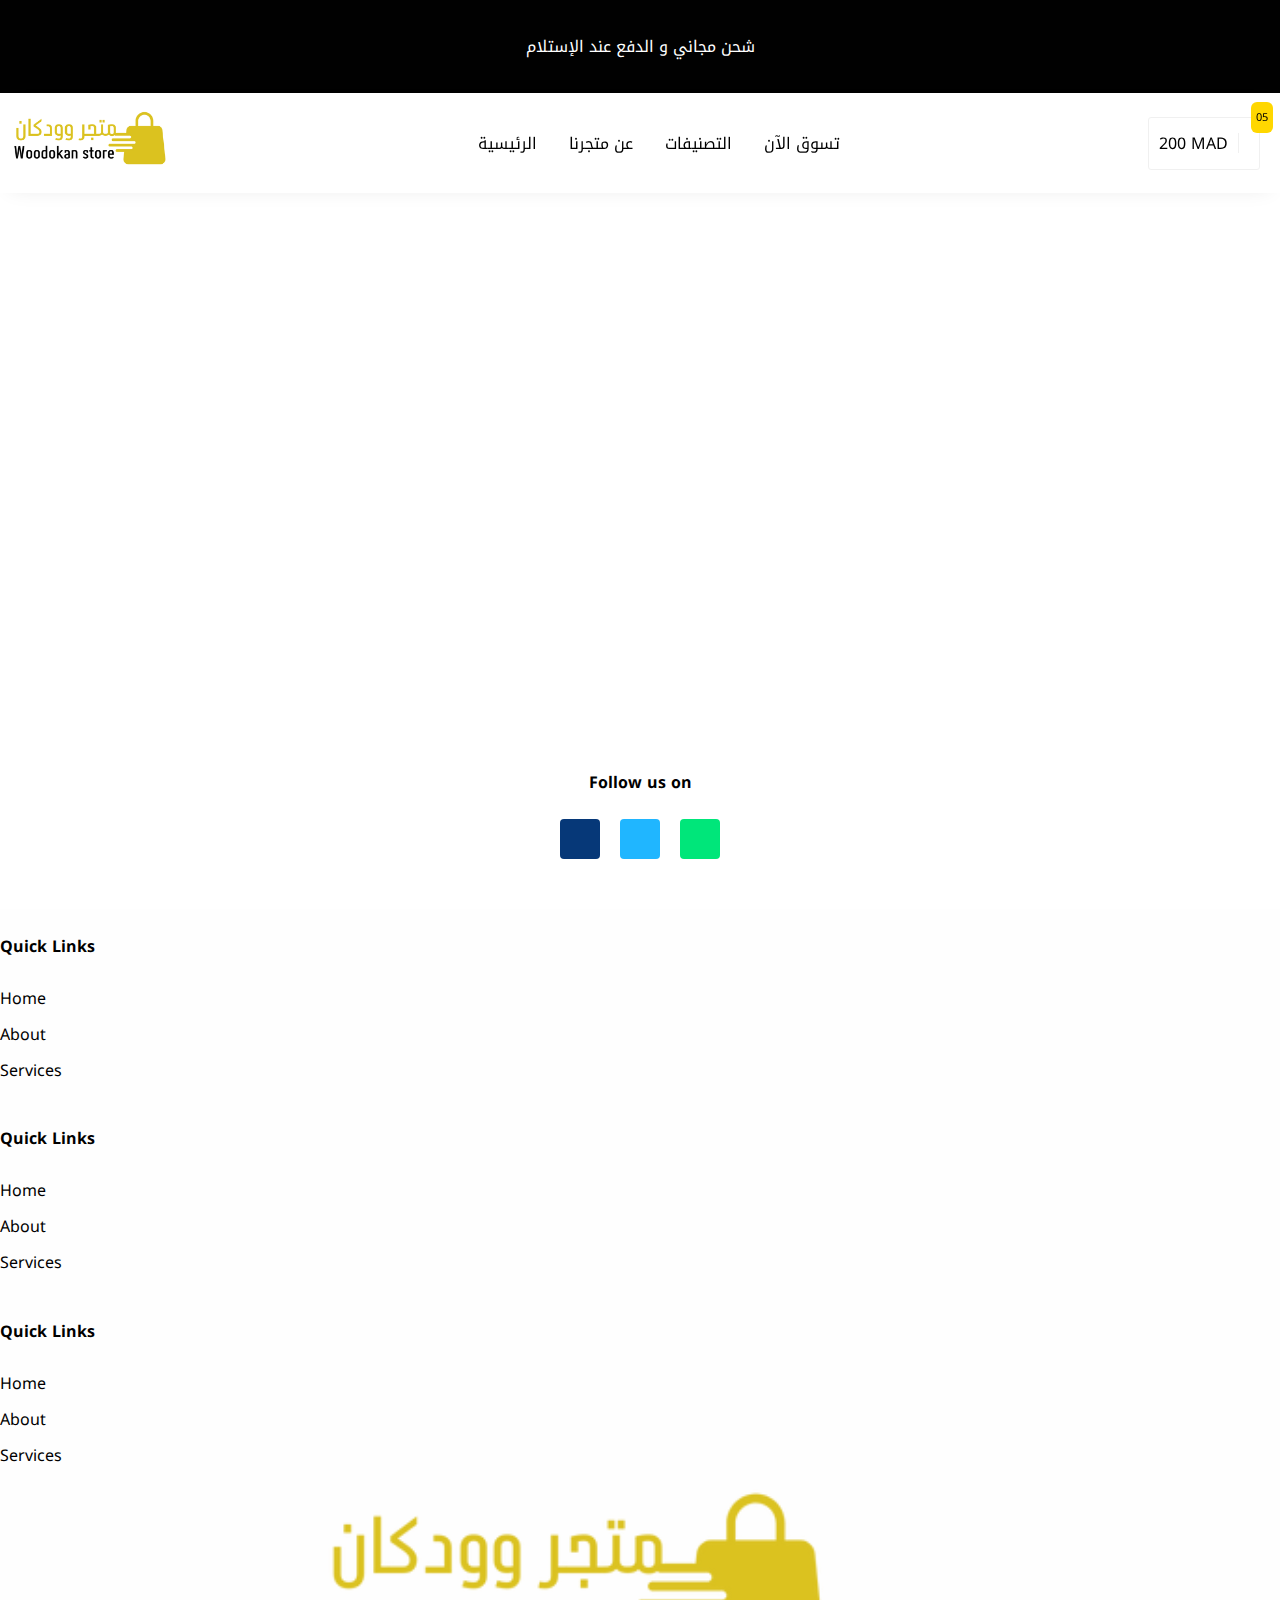
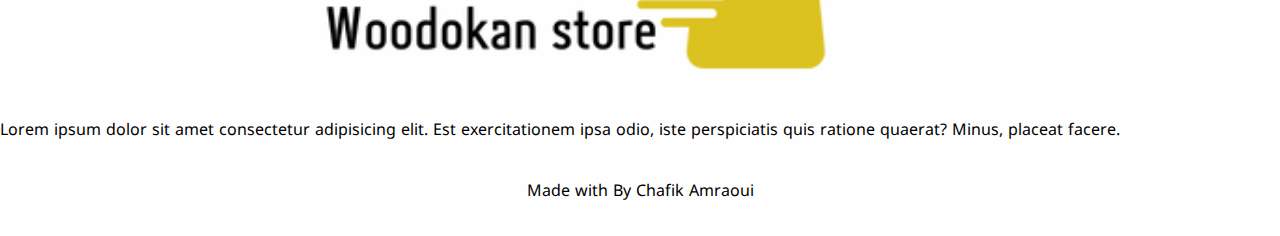
==== componets/headers/header_1/product.html @ 2cae0644 "add product page" ====
<!DOCTYPE html>
<html lang="en">

<head>
    <meta charset="UTF-8">
    <meta http-equiv="X-UA-Compatible" content="IE=edge">
    <meta name="viewport" content="width=device-width, initial-scale=1.0">
    <link href="https://cdn.jsdelivr.net/npm/bootstrap@5.2.0-beta1/dist/css/bootstrap.min.css" rel="stylesheet" integrity="sha384-0evHe/X+R7YkIZDRvuzKMRqM+OrBnVFBL6DOitfPri4tjfHxaWutUpFmBp4vmVor" crossorigin="anonymous">

    <!-- Bootstrap Grid Only -->
    <!-- <link rel="stylesheet" href="assets/css/bootstrap-grid.css"> -->
    <!-- Font Awesome -->
    <link rel="stylesheet" href="assets/css/all.min.css">
    <!-- Main Css -->
    <link rel="stylesheet" href="assets/css/main.css">
    <!-- Slick js-->
    <meta name="theme-color" content="#010101">
    <link rel="stylesheet" type="text/css" href="assets/css/slick/slick.css" />

    <link rel="stylesheet" type="text/css" href="assets/css/slick/slick-theme.css" />
    <link rel="icon" type="image/x-icon" href="https://encrypted-tbn0.gstatic.com/images?q=tbn:ANd9GcRpvatlDgt9fQltUQded6neCiW72untkdIh8g&usqp=CAU">
    <link rel="preconnect" href="https://fonts.googleapis.com">
    <link rel="preconnect" href="https://fonts.gstatic.com" crossorigin>
    <link href="https://fonts.googleapis.com/css2?family=Cairo:wght@200;300;400&family=Noto+Kufi+Arabic:wght@100;200;300;400&display=swap" rel="stylesheet">
    <title>Dokan Theme</title>
</head>

<body style="font-family: 'Noto Kufi Arabic', sans-serif;">
    <div class="" id="overlay" style="height: 100%"></div>
    <!---- Start Header 1 -->
    <header class="header-1">
        <div class="store-notice">
            <p>شحن مجاني و الدفع عند الإستلام</p>
        </div>
        <div class="menu-desktop w-out">
            <div class="container">
                <div class="main-navigation">
                    <div class="logo">
                        <a href="#">
                            <img src="assets/images/logo.png" alt="">
                        </a>
                    </div>
                    <div class="main-menu">
                        <nav>
                            <ul>
                                <li><a href="#">الرئيسية </a>

                                </li>
                                <li><a href="#">عن متجرنا</a>

                                </li>
                                <li><a href="#">التصنيفات</a>

                                </li>
                                <li><a href="#">تسوق الآن</a>

                                </li>
                            </ul>
                        </nav>
                    </div>
                    <div class="icons">
                        <div class="icon-cart-box" data-bs-toggle="offcanvas" href="#offcanvasExample" role="button" aria-controls="offcanvasExample">
                            <span class="cart-total">
                                <span class="total">200</span>
                            <span class="currency">MAD</span>
                            </span>
                            <span class="cart-icon"><i class="fa-solid fa-basket-shopping"></i></span>
                            <span class="cart-items-count">05</span>
                        </div>
                        <div class="icon-search-box">
                            <span class="search-icon"><i class="fa-solid fa-magnifying-glass"></i></span>
                        </div>
                    </div>
                </div>
            </div>
        </div>
        <div class="menu-mobile w-mobile-out">
            <div class="container">
                <div class="main-navigation">


                    <div class="icons">
                        <div class="icon-cart-box" data-bs-toggle="offcanvas" href="#offcanvasExample" role="button" aria-controls="offcanvasExample">

                            <span class="cart-icon"><i class="fa-solid fa-basket-shopping"></i></span>
                        </div>

                    </div>
                    <div class="logo">
                        <a href="#">
                            <img src="assets/images/logo.png" alt=""> </a>
                    </div>
                    <div class="burger-button">
                        <i class="fas fa-align-right" id="open_side_menu"></i>
                    </div>
                </div>
            </div>
        </div>
        <div class="left-sidebar off">
            <div class="close-icon">
                <button id="close_mobile_sidebar"><i class="fa-solid fa-xmark"></i></button>
            </div>
            <header>
                <a href="#">
                    <img src="https://alexharkness.com/wp-content/uploads/2020/06/logo-2.png" alt="">
                </a>
            </header>
            <nav>
                <form action="" method="post">
                    <input type="search" name="" id="" placeholder="search for a product">
                </form>
                <ul>
                    <li><a href="#">Home</a></li>
                    <li><a href="#">About</a></li>
                    <li><a href="#">Services</a></li>
                    <li><a href="#">Categories</a></li>
                    <li><a href="#">Shop</a></li>
                </ul>
            </nav>
        </div>

    </header>
    <!---- End Header 1 -->


    <style>
        .gallery-image-wrapper {
            width: 100%;
            display: inline-block;
            overflow: hidden;
            width: 100px;
            height: 100px;
            display: flex;
            justify-content: center;
            align-items: center;
        }
        
        .gallery-image-wrapper img {
            max-height: 100%;
        }
        
        .thumbnail-image-wrapper img {
            max-width: 100%;
        }
    </style>
    <section>
        <div class="container">
            <div class="row">
                <div class="col-md-6">
                    <div class="product-preview">
                        <div class="product-thumbnail">
                            <div class="thumbnail-carousel">
                                <div class="thumbnail-image-wrapper">
                                    <img src="https://cdn.youcan.shop/stores/c21f969b5f03d33d43e04f8f136e7682/products/WzwMvHplS7hDtJjDxRkZ0kseC9BnRAaQYFUWy5Og_lg.png" alt="">

                                </div>
                                <div class="thumbnail-image-wrapper">
                                    <img src="https://cdn.youcan.shop/stores/c21f969b5f03d33d43e04f8f136e7682/products/Q7ZgTSQbs3gJl5ARAUkBDEs9OpEe2Mq47AR6tiJf.png" alt="">

                                </div>
                                <div class="thumbnail-image-wrapper">
                                    <img src="https://cdn.youcan.shop/stores/c21f969b5f03d33d43e04f8f136e7682/products/sNxd8M0TbbHJ3u0tuQqeZmuqtIiIHNd5nMW2Ez60.png" alt="">

                                </div>
                                <div class="thumbnail-image-wrapper">
                                    <img src="https://cdn.youcan.shop/stores/c21f969b5f03d33d43e04f8f136e7682/products/70sdy2kUDk8QZ9lUCVJEaQfIT3yrG9F6vdP9xiqe.png" alt="">

                                </div>
                            </div>
                            <div class="gallery-carousel">
                                <div class="gallery-image-wrapper">
                                    <img src="https://cdn.youcan.shop/stores/c21f969b5f03d33d43e04f8f136e7682/products/WzwMvHplS7hDtJjDxRkZ0kseC9BnRAaQYFUWy5Og_lg.png" alt="">

                                </div>
                                <div class="gallery-image-wrapper">
                                    <img src="https://cdn.youcan.shop/stores/c21f969b5f03d33d43e04f8f136e7682/products/Q7ZgTSQbs3gJl5ARAUkBDEs9OpEe2Mq47AR6tiJf.png" alt="">

                                </div>
                                <div class="gallery-image-wrapper">
                                    <img src="https://cdn.youcan.shop/stores/c21f969b5f03d33d43e04f8f136e7682/products/sNxd8M0TbbHJ3u0tuQqeZmuqtIiIHNd5nMW2Ez60.png" alt="">

                                </div>
                                <div class="gallery-image-wrapper">
                                    <img src="https://cdn.youcan.shop/stores/c21f969b5f03d33d43e04f8f136e7682/products/70sdy2kUDk8QZ9lUCVJEaQfIT3yrG9F6vdP9xiqe.png" alt="">

                                </div>

                            </div>
                        </div>
                    </div>
                </div>
            </div>
        </div>
    </section>


    <!--- start cart content -->
    <style>
        .cart-product {
            width: 100%;
            /* background: azure; */
            border: 1px solid #9e9e9e4d;
            height: 67px;
            padding: 10px;
            margin-bottom: 20px;
        }
        
        .cart-product .product-image-container {
            width: 53px;
            height: 44px;
            background-color: #00e67a;
            display: flex;
            justify-content: center;
            align-items: center;
            overflow: hidden;
        }
        
        .cart-product .product-image-container img {
            width: 100%;
        }
        
        .offcanvas-body ul {
            list-style: none;
            padding: 0;
            margin: 0;
        }
        /* width */
        
        .offcanvas-body::-webkit-scrollbar {
            width: 10px;
        }
        /* Track */
        
        .offcanvas-body::-webkit-scrollbar-track {
            background: #f1f1f1;
        }
        /* Handle */
        
        .offcanvas-body::-webkit-scrollbar-thumb {
            background: rgb(217, 217, 217);
            border-radius: 100px;
        }
        /* Handle on hover */
        
        .offcanvas-body::-webkit-scrollbar-thumb:hover {
            background: rgb(171, 171, 171);
        }
    </style>

    <!--- start social media -->

    <section class="social_media_1">
        <header>
            <h4>Follow us on </h4>
        </header>
        <div class="container">
            <div class="wrapper mt-5">
                <div class="social-media-link" style="background-color:#063878">
                    <i class="fa-brands fa-facebook-f"></i>

                </div>
                <div class="social-media-link" style="background-color: #20b6ff">
                    <i class="fa-brands fa-telegram"></i>

                </div>
                <div class="social-media-link" style="background-color:#00e67a">
                    <i class="fa-brands fa-whatsapp"></i>

                </div>
            </div>
        </div>
    </section>
    <!--- End social media -->

    <!---Start Footer 1-->

    <footer class="footer_1">
        <div class="container">
            <div class="footer-block">
                <div class="row">
                    <div class="col-md-3">
                        <div class="section">
                            <header>
                                <h4>Quick Links</h4>
                            </header>
                            <ul>
                                <li>Home</li>
                                <li>About</li>
                                <li>Services</li>
                            </ul>
                        </div>
                    </div>
                    <div class="col-md-3">
                        <div class="section">
                            <header>
                                <h4>Quick Links</h4>
                            </header>
                            <ul>
                                <li>Home</li>
                                <li>About</li>
                                <li>Services</li>
                            </ul>
                        </div>
                    </div>
                    <div class="col-md-3">
                        <div class="section">
                            <header>
                                <h4>Quick Links</h4>
                            </header>
                            <ul>
                                <li>Home</li>
                                <li>About</li>
                                <li>Services</li>
                            </ul>
                        </div>
                    </div>
                    <div class="col-md-3">
                        <div class="section">
                            <div class="store_logo">
                                <a href="#">
                                    <img src="assets/images/logo.png" alt=""> </a>
                            </div>
                            <div class="store_description">
                                Lorem ipsum dolor sit amet consectetur adipisicing elit. Est exercitationem ipsa odio, iste perspiciatis quis ratione quaerat? Minus, placeat facere.
                            </div>
                        </div>
                    </div>
                </div>
            </div>
            <div class="copyrights">
                Made with <i class="fa-solid fa-heart"></i> By Chafik Amraoui
            </div>
        </div>
    </footer>
    <!---End Footer 1-->


    <style>
        .cat-slick-right {
            right: 5px;
            padding: 21px;
            display: flex;
            justify-content: center;
            align-items: center;
            border-radius: 5px;
        }
        
        .cat-slick-left {
            left: 5px;
            padding: 21px;
            display: flex;
            justify-content: center;
            align-items: center;
            border-radius: 5px;
            z-index: 99;
        }
        
        .slick-next-button {
            position: absolute;
            top: 50%;
            right: 0;
            transform: translateY(-50%);
            background: #979797a3;
            padding: 14px;
            color: white;
            display: flex;
            height: 100%;
            z-index: 10;
            font-size: 24px;
            border-radius: 5px;
            cursor: pointer;
            align-items: center;
        }
        
        .slick-prev-button {
            position: absolute;
            top: 50%;
            left: 0;
            transform: translateY(-50%);
            background: #979797a3;
            padding: 14px;
            color: white;
            display: flex;
            height: 100%;
            z-index: 10;
            font-size: 24px;
            border-radius: 5px;
            cursor: pointer;
            align-items: center;
        }
    </style>


    <!--- End categories -->

    <!-- Slick -->
    <script type="text/javascript" src="assets/js/jquery/jquery-3.0.6.min.js"></script>

    <script src="https://cdn.jsdelivr.net/npm/@popperjs/core@2.11.5/dist/umd/popper.min.js" integrity="sha384-Xe+8cL9oJa6tN/veChSP7q+mnSPaj5Bcu9mPX5F5xIGE0DVittaqT5lorf0EI7Vk" crossorigin="anonymous"></script>
    <script src="https://cdn.jsdelivr.net/npm/bootstrap@5.2.0-beta1/dist/js/bootstrap.min.js" integrity="sha384-kjU+l4N0Yf4ZOJErLsIcvOU2qSb74wXpOhqTvwVx3OElZRweTnQ6d31fXEoRD1Jy" crossorigin="anonymous"></script>
    <script type="text/javascript" src="assets/js/slick/slick.min.js"></script>
    <script type="text/javascript" src="assets/js/slick/slick.js"></script>
    <script>
        $(document).ready(function() {
            $('.thumbnail-carousel').slick({
                slidesToShow: 1,
                slidesToScroll: 1,
                arrows: false,

                asNavFor: '.gallery-carousel',

            });
            $('.gallery-carousel').slick({
                slidesToShow: 3,
                slidesToScroll: 1,
                asNavFor: '.thumbnail-carousel',

                centerMode: true,
                focusOnSelect: true,
                prevArrow: '<i class="slick-prev-button fa-solid fa-angle-left"></i>',
                nextArrow: '<i class="slick-next-button fa-solid fa-angle-right"></i>',
            });
        })
    </script>
    <script src="assets/js/main.js"></script>
</body>

</html>
---- componets/headers/header_1/assets/css/main.css ----
*,
*:before,
*:after {
  box-sizing: border-box;
  -moz-box-sizing: border-box;
  -webkit-box-sizing: border-box;
  -o-box-sizing: border-box;
}

body {
  margin: 0;
  padding: 0;
  font-family: Arial, Helvetica, sans-serif;
  position: relative;
  height: auto;
}

.vh {
  max-height: 100vh;
  overflow: hidden;
}

.overlay-on {
  width: 100%;
  background-color: rgba(0, 0, 0, 0.425);
  height: 100%;
  position: fixed;
  right: 0;
  top: 0;
  z-index: 150;
  -webkit-transition: background-color .9s ease-in-out;
  transition: background-color .9s ease-in-out;
}

header.header-1 {
  position: relative;
}

@media (min-width: 1124px) {
  header.header-1.sticky-bar {
    padding-bottom: 100px;
  }
}

@media (max-width: 1124px) {
  header.header-1.sticky-bar {
    padding-bottom: 64px;
  }
}

header.header-1.sticky-bar .menu-mobile {
  position: fixed;
  top: 0;
  -webkit-animation: slide-down .7s;
          animation: slide-down .7s;
  width: 100%;
  background-color: white;
  z-index: 100;
}

header.header-1.sticky-bar .menu-desktop {
  position: fixed;
  top: 0;
  -webkit-animation: slide-down .7s;
          animation: slide-down .7s;
  z-index: 100;
}

header.header-1 .store-notice {
  width: 100%;
  background-color: #010101;
  color: white;
  padding: 15px 0;
  text-align: center;
}

header.header-1 .menu-desktop {
  -webkit-box-shadow: 0 5px 20px -10px #0000001a;
          box-shadow: 0 5px 20px -10px #0000001a;
  width: 100%;
  background-color: white;
  top: 0px;
  background-color: rgba(255, 255, 255, 0.8);
  -webkit-backdrop-filter: blur(8px);
          backdrop-filter: blur(8px);
  display: none;
  top: 0;
  -webkit-transition: top .5s ease-in-out;
  transition: top .5s ease-in-out;
}

@media (min-width: 1124px) {
  header.header-1 .menu-desktop {
    display: block;
  }
}

header.header-1 .menu-desktop .main-navigation {
  display: -webkit-box;
  display: -ms-flexbox;
  display: flex;
  -ms-flex-wrap: nowrap;
      flex-wrap: nowrap;
  -webkit-box-pack: justify;
      -ms-flex-pack: justify;
          justify-content: space-between;
  height: 100px;
}

header.header-1 .menu-desktop .main-navigation .main-menu {
  display: -webkit-box;
  display: -ms-flexbox;
  display: flex;
}

header.header-1 .menu-desktop .main-navigation .main-menu nav {
  text-align: center;
  -webkit-box-align: center;
      -ms-flex-align: center;
          align-items: center;
  height: 100%;
}

header.header-1 .menu-desktop .main-navigation .main-menu nav > ul {
  display: -webkit-box;
  display: -ms-flexbox;
  display: flex;
  list-style: none;
  -webkit-box-align: center;
      -ms-flex-align: center;
          align-items: center;
  height: 100%;
  margin: 0;
  padding: 0;
}

header.header-1 .menu-desktop .main-navigation .main-menu nav > ul > li {
  position: relative;
  height: 100%;
  display: -webkit-box;
  display: -ms-flexbox;
  display: flex;
  -webkit-box-pack: center;
      -ms-flex-pack: center;
          justify-content: center;
  -webkit-box-align: center;
      -ms-flex-align: center;
          align-items: center;
}

header.header-1 .menu-desktop .main-navigation .main-menu nav > ul > li a {
  padding: 0 16px;
  display: block;
  text-decoration: none;
  color: black;
  position: relative;
  overflow: visible;
}

header.header-1 .menu-desktop .main-navigation .main-menu nav > ul > li > ul {
  opacity: 0;
  visibility: hidden;
  position: absolute;
  -webkit-transition: .3s ease-in-out;
  transition: .3s ease-in-out;
  margin: 0;
  padding: 0;
  background: white;
  list-style-type: none;
  width: 227px;
  top: 134px;
  right: -152px;
  z-index: 100;
  border-radius: 5px;
  -webkit-box-shadow: 0px 0px 6px 2px #00000005;
          box-shadow: 0px 0px 6px 2px #00000005;
}

header.header-1 .menu-desktop .main-navigation .main-menu nav > ul > li > ul:hover {
  display: block;
}

header.header-1 .menu-desktop .main-navigation .main-menu nav > ul > li > ul > li a {
  display: block;
  width: 100%;
  text-align: left;
  padding: 9px 17px;
  -webkit-transition: .3s ease-in-out;
  transition: .3s ease-in-out;
}

header.header-1 .menu-desktop .main-navigation .main-menu nav > ul > li > ul > li a:hover {
  color: rebeccapurple;
}

header.header-1 .menu-desktop .main-navigation .main-menu nav > ul > li:hover > ul {
  visibility: visible;
  opacity: 1;
  top: 102px;
}

header.header-1 .menu-desktop .main-navigation .logo {
  max-width: 170px;
  display: -webkit-box;
  display: -ms-flexbox;
  display: flex;
  -webkit-box-align: center;
      -ms-flex-align: center;
          align-items: center;
}

header.header-1 .menu-desktop .main-navigation .logo a {
  display: block;
  max-height: 80px;
  width: 100%;
}

header.header-1 .menu-desktop .main-navigation .logo a img {
  width: 100%;
}

header.header-1 .menu-desktop .main-navigation .icons {
  display: -webkit-box;
  display: -ms-flexbox;
  display: flex;
  -webkit-box-align: center;
      -ms-flex-align: center;
          align-items: center;
  -webkit-box-pack: justify;
      -ms-flex-pack: justify;
          justify-content: space-between;
  gap: 20px;
}

header.header-1 .menu-desktop .main-navigation .icons .icon-cart-box {
  display: -webkit-box;
  display: -ms-flexbox;
  display: flex;
  -webkit-box-align: center;
      -ms-flex-align: center;
          align-items: center;
  border: 1px solid #f0f0f0;
  border-radius: 3px;
  position: relative;
  cursor: pointer;
}

header.header-1 .menu-desktop .main-navigation .icons .icon-cart-box:hover {
  background-color: rgba(128, 128, 128, 0.039);
}

header.header-1 .menu-desktop .main-navigation .icons .icon-cart-box .cart-items-count {
  font-size: 11px;
  color: black;
  background-color: gold;
  position: absolute;
  top: -16px;
  right: -14px;
  border-radius: 6px;
  padding: 5px;
}

header.header-1 .menu-desktop .main-navigation .icons .icon-cart-box .cart-total {
  padding: 10px;
}

header.header-1 .menu-desktop .main-navigation .icons .icon-cart-box .cart-icon {
  padding: 10px;
  border-left: 1px solid #f0f0f0;
}

header.header-1 .menu-mobile {
  display: block;
}

@media (min-width: 1124px) {
  header.header-1 .menu-mobile {
    display: none;
  }
}

header.header-1 .menu-mobile .main-navigation {
  display: -webkit-box;
  display: -ms-flexbox;
  display: flex;
  -ms-flex-wrap: nowrap;
      flex-wrap: nowrap;
  -webkit-box-pack: justify;
      -ms-flex-pack: justify;
          justify-content: space-between;
  width: 100%;
  height: 60px;
  background-color: white;
}

header.header-1 .menu-mobile .main-navigation .logo {
  max-width: 120px;
  display: -webkit-box;
  display: -ms-flexbox;
  display: flex;
  -webkit-box-align: center;
      -ms-flex-align: center;
          align-items: center;
}

header.header-1 .menu-mobile .main-navigation .logo a {
  display: -webkit-box;
  display: -ms-flexbox;
  display: flex;
  -webkit-box-align: center;
      -ms-flex-align: center;
          align-items: center;
  height: 55px;
  max-height: 55px;
  width: 100%;
}

header.header-1 .menu-mobile .main-navigation .logo a img {
  width: 100%;
}

header.header-1 .menu-mobile .main-navigation .icons {
  display: -webkit-box;
  display: -ms-flexbox;
  display: flex;
  -webkit-box-align: center;
      -ms-flex-align: center;
          align-items: center;
  -webkit-box-pack: justify;
      -ms-flex-pack: justify;
          justify-content: space-between;
  gap: 20px;
}

header.header-1 .menu-mobile .main-navigation .icons .icon-cart-box {
  display: -webkit-box;
  display: -ms-flexbox;
  display: flex;
  -webkit-box-align: center;
      -ms-flex-align: center;
          align-items: center;
  border: 1px solid #f0f0f0;
  border-radius: 3px;
}

header.header-1 .menu-mobile .main-navigation .icons .icon-cart-box .cart-total {
  padding: 10px;
}

header.header-1 .menu-mobile .main-navigation .icons .icon-cart-box .cart-icon {
  padding: 10px;
  border-left: 1px solid #f0f0f0;
}

header.header-1 .menu-mobile .main-navigation .burger-button {
  display: -webkit-box;
  display: -ms-flexbox;
  display: flex;
  -webkit-box-align: center;
      -ms-flex-align: center;
          align-items: center;
  cursor: pointer;
}

header.header-1 .left-sidebar {
  position: fixed;
  background-color: white;
  left: 0;
  top: 0;
  height: 100vh;
  padding: 20px 15px;
  -webkit-transition: left .5s ease-in-out;
  transition: left .5s ease-in-out;
  -webkit-box-shadow: 0 5px 20px -10px #0000001a;
          box-shadow: 0 5px 20px -10px #0000001a;
  z-index: 200;
}

@media (max-width: 425px) {
  header.header-1 .left-sidebar {
    width: 80%;
  }
}

header.header-1 .left-sidebar .close-icon {
  width: 100%;
  display: -webkit-box;
  display: -ms-flexbox;
  display: flex;
  -webkit-box-pack: end;
      -ms-flex-pack: end;
          justify-content: end;
  -webkit-box-align: center;
      -ms-flex-align: center;
          align-items: center;
}

header.header-1 .left-sidebar .close-icon button {
  cursor: pointer;
  background-color: transparent;
  padding: 15px;
  display: -webkit-box;
  display: -ms-flexbox;
  display: flex;
  -webkit-box-pack: center;
      -ms-flex-pack: center;
          justify-content: center;
  -webkit-box-align: center;
      -ms-flex-align: center;
          align-items: center;
  border-radius: 5px;
  border: none;
  outline: none;
  -webkit-box-shadow: 1px 1px 4px 0px #00000008;
          box-shadow: 1px 1px 4px 0px #00000008;
  border: 1px solid rgba(0, 0, 0, 0.253);
  font-size: 15px;
  color: #803160;
}

header.header-1 .left-sidebar header {
  display: -webkit-box;
  display: -ms-flexbox;
  display: flex;
  -webkit-box-pack: center;
      -ms-flex-pack: center;
          justify-content: center;
  margin-top: 10px;
}

header.header-1 .left-sidebar header a {
  max-width: 120px;
  display: block;
  max-height: 55px;
}

header.header-1 .left-sidebar header a img {
  width: 100%;
}

header.header-1 .left-sidebar nav form {
  margin: 15px 0;
}

header.header-1 .left-sidebar nav form input[type=search] {
  width: 100%;
  padding: 10px 10px;
  border-radius: 3px;
  border: 1px solid #e5e5e5;
  padding: 10px 15px;
  background-color: transparent;
  height: 50px;
  font-size: 16px;
  border: 1px solid #e5e5e5;
  outline: none;
}

header.header-1 .left-sidebar nav form input[type=search]:focus {
  outline: 2px solid #803160;
  caret-color: #803160;
  -webkit-box-shadow: 0 5px 20px 0 #0000001a;
          box-shadow: 0 5px 20px 0 #0000001a;
}

header.header-1 .left-sidebar nav ul {
  margin-top: 30px;
  list-style-type: none;
  padding: 0;
  margin: 0;
}

header.header-1 .left-sidebar nav ul li {
  border-bottom: 1px solid #f0f0f0;
}

header.header-1 .left-sidebar nav ul li a {
  display: -webkit-box;
  display: -ms-flexbox;
  display: flex;
  -webkit-box-pack: start;
      -ms-flex-pack: start;
          justify-content: start;
  padding: 15px 0;
  text-decoration: none;
  color: black;
}

header.header-1 .off {
  left: -100%;
}

@-webkit-keyframes slide-down {
  0% {
    -webkit-transform: translateY(-100%);
            transform: translateY(-100%);
  }
  100% {
    -webkit-transform: translateY(0);
            transform: translateY(0);
  }
}

@keyframes slide-down {
  0% {
    -webkit-transform: translateY(-100%);
            transform: translateY(-100%);
  }
  100% {
    -webkit-transform: translateY(0);
            transform: translateY(0);
  }
}

/*** Start Show case 1 **/
/*** Start Show case 1 **/
section.showcase-1 {
  width: 100%;
  overflow: hidden;
}

section.showcase-1 .showcase-image img {
  width: 100%;
}

section.showcase-1 .slick-arrow {
  z-index: 3;
}

section.showcase-1 .slick-arrow.slick-prev {
  left: 30px;
}

section.showcase-1 .slick-arrow.slick-prev::before {
  content: "\f053";
  font-family: 'Font Awesome 5 Free';
  font-size: 30px;
  height: 30px;
  width: 30px;
  display: -webkit-box;
  display: -ms-flexbox;
  display: flex;
  -webkit-box-pack: center;
      -ms-flex-pack: center;
          justify-content: center;
  -webkit-box-align: center;
      -ms-flex-align: center;
          align-items: center;
  font-weight: 900;
}

section.showcase-1 .slick-arrow.slick-next {
  right: 30px;
}

section.showcase-1 .slick-arrow.slick-next::before {
  content: "\f054";
  font-family: 'Font Awesome 5 Free';
  font-size: 30px;
  height: 30px;
  width: 30px;
  display: -webkit-box;
  display: -ms-flexbox;
  display: flex;
  -webkit-box-pack: center;
      -ms-flex-pack: center;
          justify-content: center;
  -webkit-box-align: center;
      -ms-flex-align: center;
          align-items: center;
  font-weight: 900;
}

/*** start cats 1 **/
.cats-1 {
  margin: 50px 0;
}

.cats-1 header {
  text-align: center;
  margin: 40px 0 50px;
}

.cats-1 .category-card {
  color: white;
  position: relative;
  margin-bottom: 10px;
  cursor: pointer;
}

.cats-1 .category-card .overlay {
  position: absolute;
  right: 0;
  top: 0;
  width: 100%;
  height: 100%;
  background-color: #00000066;
}

.cats-1 .category-card .category-label {
  position: absolute;
  left: 5%;
  top: 5%;
  height: 90%;
  width: 90%;
  display: -webkit-box;
  display: -ms-flexbox;
  display: flex;
  -webkit-box-pack: center;
      -ms-flex-pack: center;
          justify-content: center;
  -webkit-box-align: center;
      -ms-flex-align: center;
          align-items: center;
  color: white;
  border: 1px solid white;
  z-index: 2;
  font-size: 18px;
}

.cats-1 .category-card .category-label span {
  background-color: rgba(0, 0, 0, 0.26);
  padding: 10px 20px;
  text-transform: uppercase;
}

.cats-1 .category-card .category-thumbnail {
  overflow: hidden;
  height: 200px;
  display: -webkit-box;
  display: -ms-flexbox;
  display: flex;
  -webkit-box-pack: center;
      -ms-flex-pack: center;
          justify-content: center;
  -webkit-box-align: center;
      -ms-flex-align: center;
          align-items: center;
}

.cats-1 .category-card .category-thumbnail img {
  width: 100%;
  cursor: pointer;
}

/*** start cta 1 **/
.cta_1 {
  margin-top: 50px;
}

.cta_1 .cta_wrapper {
  padding: 30px;
  background-color: black;
  color: white;
  text-align: center;
}

.cta_1 .cta_wrapper .cta_block {
  border: 1px solid white;
  padding: 20px;
}

.cta_1 .cta_wrapper .cta_block h4 {
  font-size: 20px;
  text-transform: uppercase;
  letter-spacing: 1.2;
}

.cta_1 .cta_wrapper .cta_block p {
  font-size: 18px;
  line-height: 1.5;
}

.cta_1 .cta_wrapper .cta_block button {
  background-color: transparent;
  border: 1px solid white;
  padding: 10px 20px;
  color: white;
  cursor: pointer;
}

/***
start product grid   **/
.products_grid_1 {
  margin-top: 100px;
}

.products_grid_1 header {
  text-align: center;
}

.products_grid_1 .product-card {
  margin-top: 30px;
  overflow: hidden;
  border: 1px solid #0000001a;
  border-radius: 3px;
  position: relative;
}

.products_grid_1 .product-card .promo-label {
  position: absolute;
  padding: 5px;
  background-color: #000000;
  color: white;
  top: 20;
  border-radius: 5px;
  right: 20;
  font-size: 13px;
}

.products_grid_1 .product-card .product-thumbnail {
  width: 100%;
  padding: 0 0 100%;
  display: block;
  position: relative;
  height: 0;
  overflow: hidden;
}

.products_grid_1 .product-card .product-thumbnail img {
  position: absolute;
  top: 50%;
  max-height: 100%;
  text-indent: -9999px;
  -webkit-transition: -webkit-transform .25s ease;
  transition: -webkit-transform .25s ease;
  transition: transform .25s ease;
  transition: transform .25s ease, -webkit-transform .25s ease;
  right: 50%;
  -webkit-transform: translate(50%, -50%) scale(1);
          transform: translate(50%, -50%) scale(1);
}

.products_grid_1 .product-card .product-details {
  text-align: center;
  padding: 10px;
}

.products_grid_1 .product-card .product-details .product-title h3 {
  font-size: 14px;
}

.products_grid_1 .product-card .product-details .product-price {
  display: -webkit-box;
  display: -ms-flexbox;
  display: flex;
  -webkit-box-orient: vertical;
  -webkit-box-direction: normal;
      -ms-flex-direction: column;
          flex-direction: column;
}

.products_grid_1 .product-card .product-details .product-price .regular-price {
  font-size: 14px;
  text-decoration: line-through;
  color: gray;
}

.products_grid_1 .product-card .product-details .product-rating {
  font-size: 10px;
  margin-top: 10px;
  color: gold;
}

.products_grid_1 .product-card .product-details .product-buy-now {
  margin-top: 10px;
}

.products_grid_1 .product-card .product-details .product-buy-now a {
  display: block;
  text-decoration: none;
  color: black;
  width: 100%;
  padding: .4rem;
  border-radius: 3px;
  background-color: #f7d208;
}

/*** start socila media 1 ***/
.social_media_1 {
  margin-top: 50px;
}

.social_media_1 header {
  text-align: center;
}

.social_media_1 .wrapper {
  display: -webkit-box;
  display: -ms-flexbox;
  display: flex;
  -webkit-box-pack: center;
      -ms-flex-pack: center;
          justify-content: center;
  gap: 20px;
}

.social_media_1 .wrapper .social-media-link {
  width: 40px;
  height: 40px;
  cursor: pointer;
  display: -webkit-box;
  display: -ms-flexbox;
  display: flex;
  text-decoration: none;
  -webkit-box-orient: vertical;
  -webkit-box-direction: normal;
      -ms-flex-direction: column;
          flex-direction: column;
  -webkit-box-pack: center;
      -ms-flex-pack: center;
          justify-content: center;
  text-align: center;
  color: white;
  background-color: #160545;
  border-radius: 4px;
}

@media (max-width: 425px) {
  .social_media_1 .wrapper .social-media-link {
    padding: 10px;
    font-size: 12px;
    width: 40px;
    height: 40px;
  }
}

.social_media_1 .wrapper .social-media-link i {
  font-size: 19px;
}

/*** start baner ads 1 **/
.banner_ads_1 {
  margin-top: 50px;
}

.banner_ads_1 .banner img {
  width: 100%;
}

/*** start footer 1 **/
.footer_1 {
  margin-top: 50px;
  position: relative;
  bottom: 0;
  width: 100%;
  background-color: #fefefe;
}

.footer_1 .footer-block {
  display: -webkit-box;
  display: -ms-flexbox;
  display: flex;
  -webkit-box-pack: justify;
      -ms-flex-pack: justify;
          justify-content: space-between;
}

.footer_1 .footer-block .section {
  overflow: hidden;
}

@media (max-width: 425px) {
  .footer_1 .footer-block .section {
    text-align: center;
  }
}

.footer_1 .footer-block .section ul {
  list-style: none;
  padding: 0;
}

.footer_1 .footer-block .section ul li {
  margin: 5px 0;
}

.footer_1 .footer-block .section .store_logo {
  width: 100%;
}

.footer_1 .footer-block .section .store_logo a {
  display: block;
  width: 50%;
  margin: auto;
}

.footer_1 .footer-block .section .store_logo a img {
  width: 100%;
  height: auto;
}

.footer_1 .footer-block .section .store_description {
  text-align: center;
  margin-top: 30px;
}

.footer_1 .copyrights {
  width: 100%;
  text-align: center;
  padding: 30px;
}

.footer_1 .copyrights i {
  color: red;
}

/*** start cats 2    ***/
.cats-2 header {
  text-align: center;
}

.cats-2 .category-card {
  border: 1px solid #00000029;
  -webkit-box-shadow: 1px 1px 5px 0px #0000000f;
          box-shadow: 1px 1px 5px 0px #0000000f;
  margin-top: 20px;
  padding: 1rem;
  overflow: hidden;
  text-align: center;
  border-radius: 3px;
}

.cats-2 .category-card .category-thumbnail {
  width: 100%;
}

.cats-2 .category-card .category-thumbnail img {
  width: 100%;
}

/** Start Product Promotion **/
.product-promo .product-promo-wrapper {
  border: 1px solid #9e9e9e59;
  -webkit-box-shadow: 1px 1px 20px 0px #0000000f;
          box-shadow: 1px 1px 20px 0px #0000000f;
  padding: 40px 0;
}

@media (max-width: 767px) {
  .product-promo .promo-container {
    -webkit-box-orient: vertical;
    -webkit-box-direction: reverse;
        -ms-flex-direction: column-reverse;
            flex-direction: column-reverse;
  }
}

.product-promo .promo-container .promo-product-details {
  padding: 40px;
}

.product-promo .promo-container .promo-product-details .product-rating {
  color: gold;
}

.product-promo .promo-container .promo-product-details .promo-product-excerpt {
  font-size: 1.1rem;
}

.product-promo .promo-container .promotion-product-thumbnail {
  width: 70%;
  text-align: center;
}

.product-promo .promo-container .promotion-product-thumbnail img {
  width: 100%;
  display: block;
  margin: auto;
}

/**** start hurryup section ****/
.harry-up-sec {
  font-family: cairo;
  width: 100%;
  margin: auto;
  border: 1px solid #f0f0f0;
  padding: 20px;
}

@media (max-width: 767px) {
  .harry-up-sec {
    width: 100%;
  }
}

.harry-up-sec .text-harry {
  text-align: center;
  margin-bottom: 20px;
}

.harry-up-sec .text-harry span {
  display: inline-block;
  padding: 5px;
  border-radius: 3px;
  line-height: 1;
  background-color: red;
  color: white;
}

.harry-up-sec .harry-progress {
  width: 98%;
  margin: 5px;
  border-radius: 10px;
  -webkit-box-shadow: 0 0 0 7px #f0f0f0, inset 0 0 0 2px #f0f0f0;
          box-shadow: 0 0 0 7px #f0f0f0, inset 0 0 0 2px #f0f0f0;
  height: 10px;
  position: relative;
}

.harry-up-sec .harry-progress span {
  height: 100%;
  position: absolute;
  right: 0;
  background-color: red;
  border-radius: 20px;
  top: 0;
}

.harry-up-sec .harry-countdown {
  display: -webkit-box;
  display: -ms-flexbox;
  display: flex;
  -ms-flex-pack: distribute;
      justify-content: space-around;
}

.harry-up-sec .harry-countdown .duration {
  display: -webkit-box;
  display: -ms-flexbox;
  display: flex;
  -webkit-box-pack: center;
      -ms-flex-pack: center;
          justify-content: center;
  -webkit-box-orient: vertical;
  -webkit-box-direction: normal;
      -ms-flex-direction: column;
          flex-direction: column;
  position: relative;
}

.harry-up-sec .harry-countdown .duration .label {
  font-size: 12px;
  text-align: center;
  margin-top: 5px;
}

.harry-up-sec .harry-countdown .duration .value {
  text-align: center;
  font-size: 34px;
  font-weight: 700;
}

[dir=rtl] .harry-up-sec .harry-countdown .duration:not(:last-child):after {
  content: ':';
  position: absolute;
  right: 64px;
  top: 2px;
  font-size: 30px;
}

.harry-up-sec .harry-countdown .duration:not(:last-child):after {
  content: ':';
  position: absolute;
  left: 64px;
  top: 2px;
  font-size: 30px;
}

/** start categories section **/
.categories-section .category-card .category-image {
  width: 100%;
  padding: 0 0 100%;
  display: block;
  position: relative;
  height: 0;
  overflow: hidden;
}

.categories-section .category-card .category-image img {
  position: absolute;
  top: 50%;
  max-height: 100%;
  text-indent: -9999px;
  -webkit-transition: -webkit-transform .25s ease;
  transition: -webkit-transform .25s ease;
  transition: transform .25s ease;
  transition: transform .25s ease, -webkit-transform .25s ease;
  right: 50%;
  -webkit-transform: translate(50%, -50%) scale(1);
          transform: translate(50%, -50%) scale(1);
}
/*# sourceMappingURL=main.css.map */
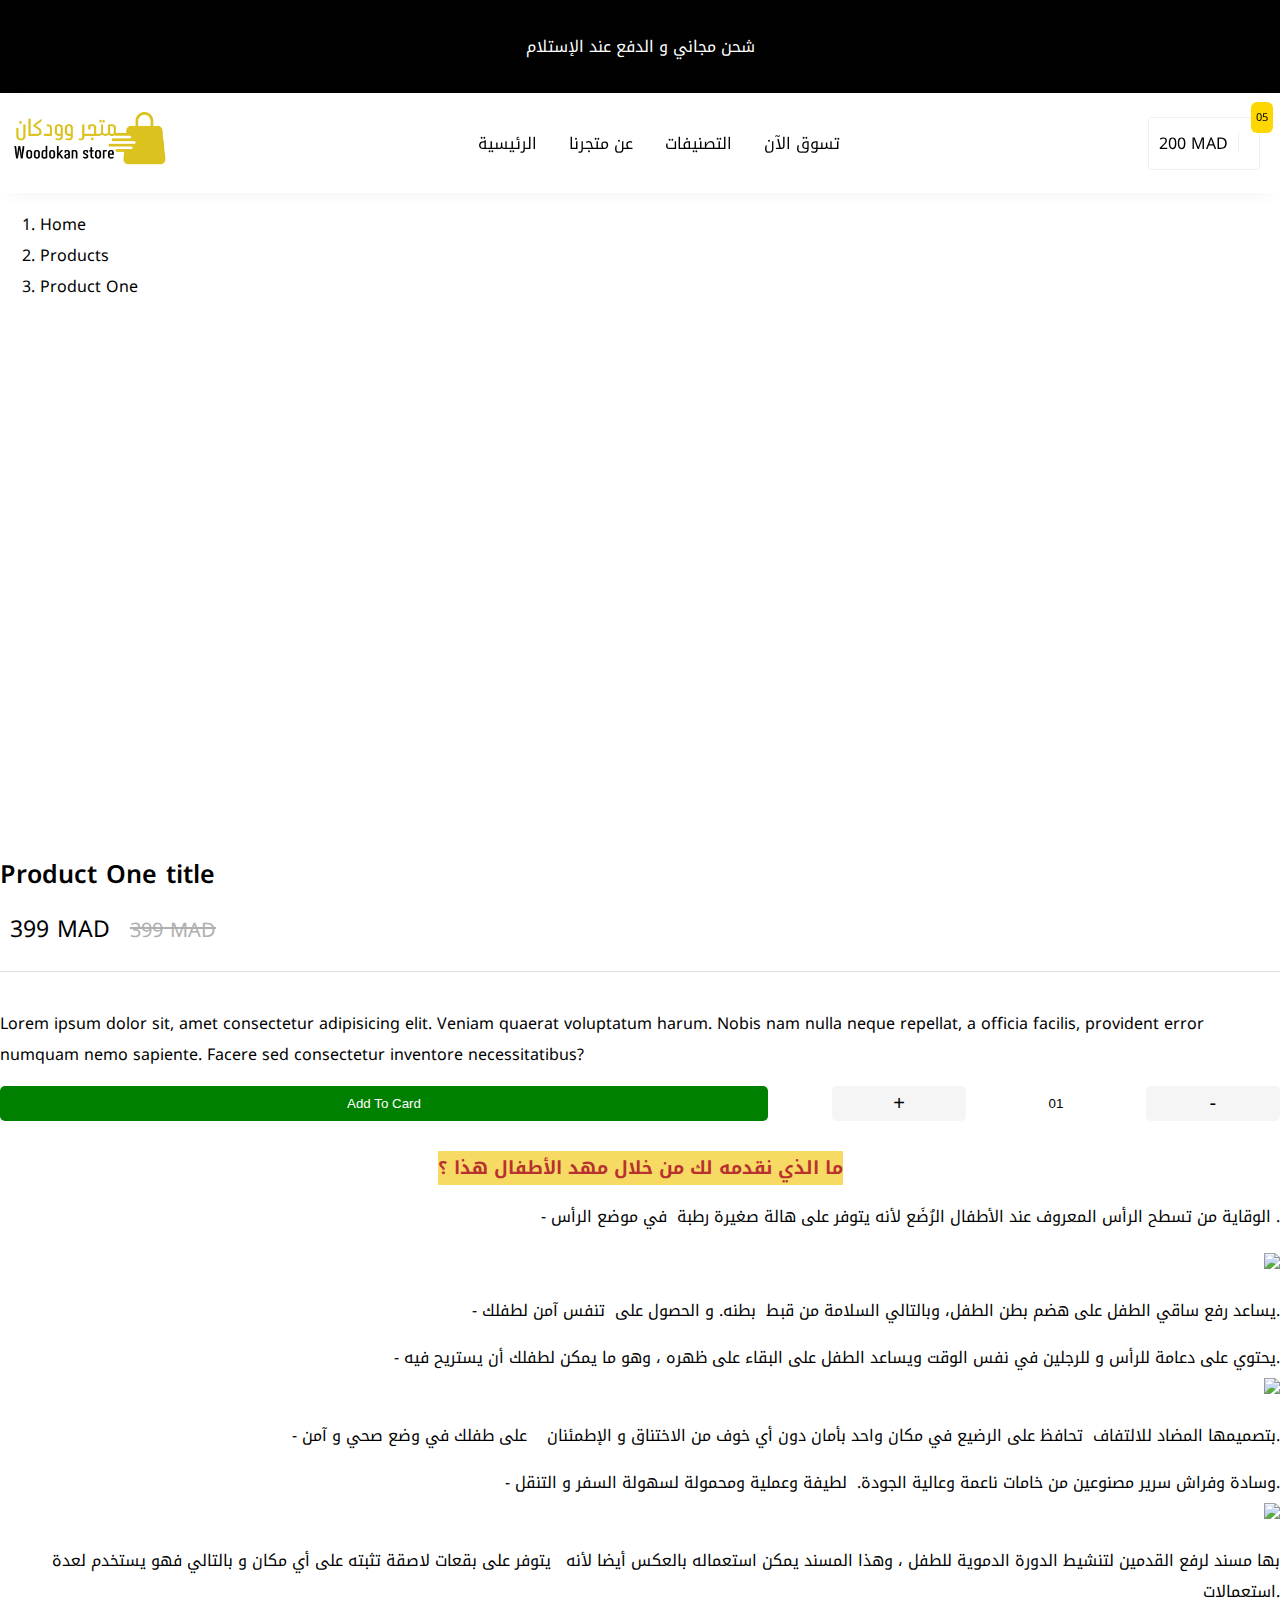
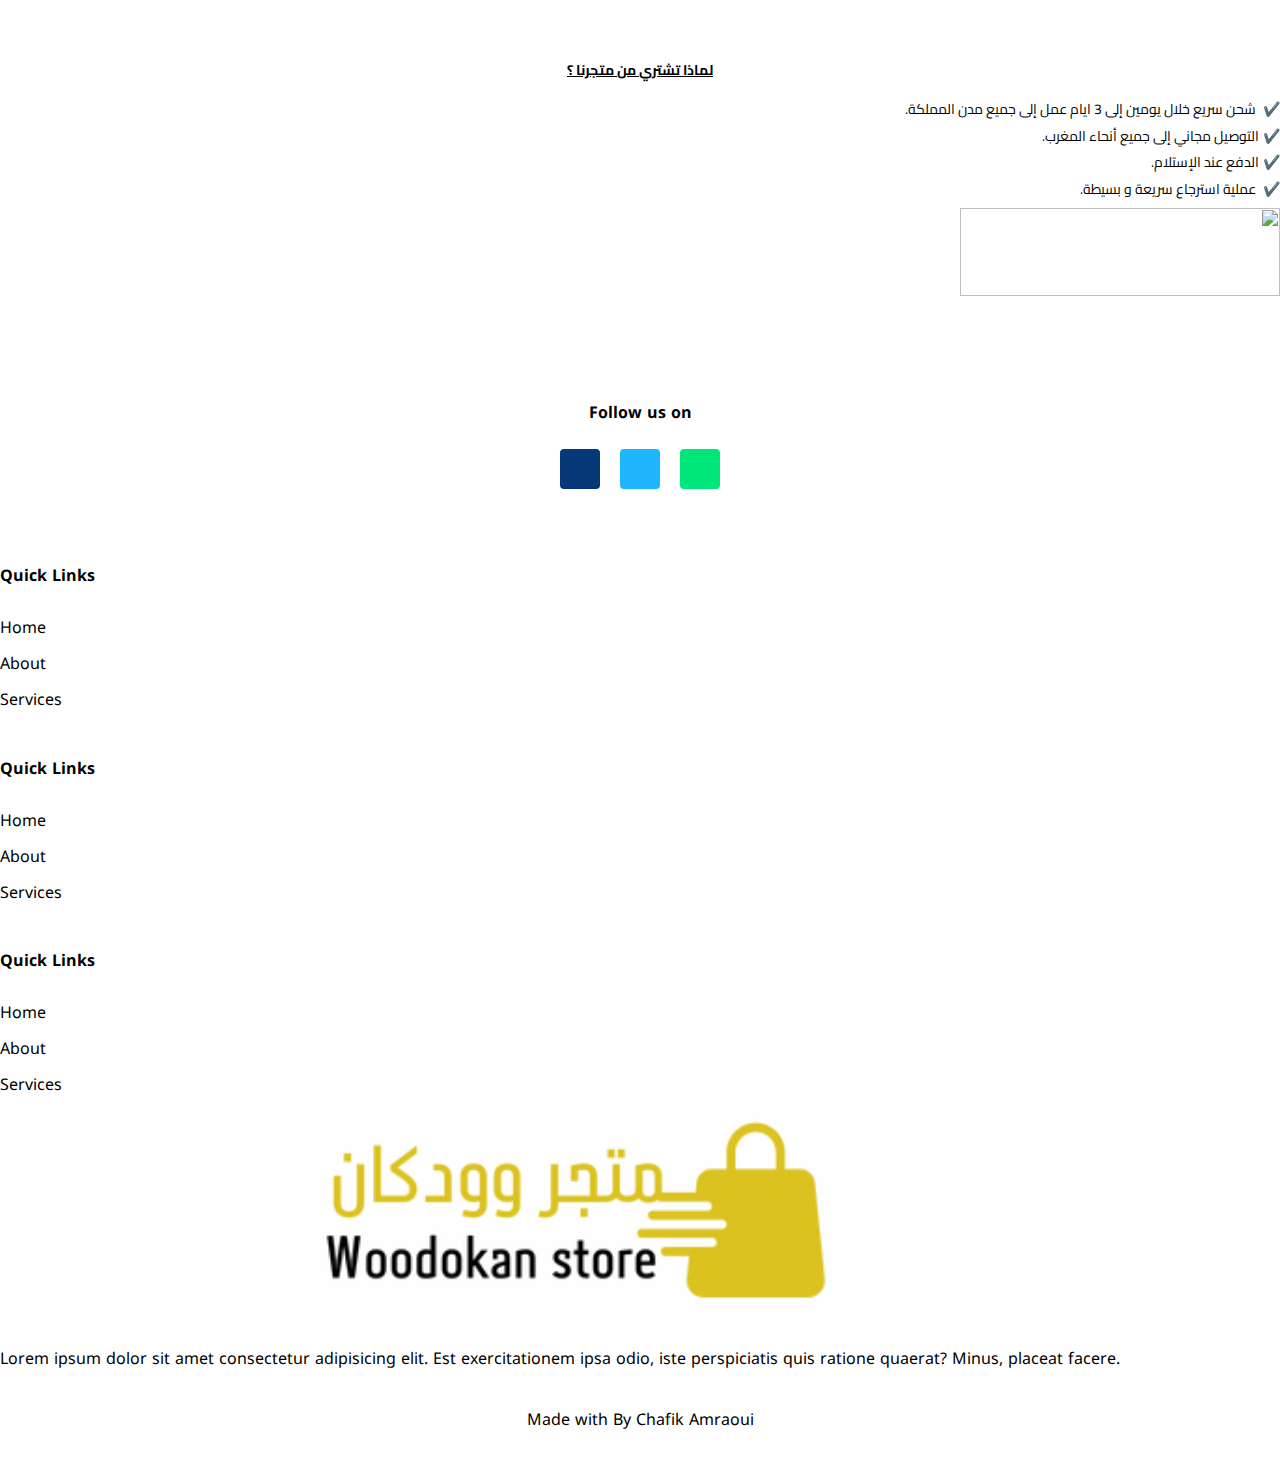
==== commit da40589b: "product page product details" ====
--- a/componets/headers/header_1/product.html
+++ b/componets/headers/header_1/product.html
@@ -140,26 +140,55 @@
         }
         
         .thumbnail-image-wrapper img {
+            /* position: absolute; */
+            /* top: 50%;
+            text-indent: -9999px;
+            transition: transform .25s ease;
+            right: 50%;
+            transform: translate(50%, -50%) scale(1);
+            display: block;
+           
+            /* height: auto; */
             max-width: 100%;
+        }
+        
+        .thumbnail-image-wrapper {
+            width: 100%;
+            height: fit-content;
+        }
+        
+        .slick-slide[area-hidden=false] {}
+        
+        .product-preview {
+            position: sticky;
+            top: 0px;
         }
     </style>
     <section>
-        <div class="container">
+        <div class="container mt-5">
+            <nav aria-label="breadcrumb ">
+                <ol class="breadcrumb">
+
+                    <li class="breadcrumb-item active" aria-current="page">Home</li>
+                    <li class="breadcrumb-item active" aria-current="page">Products</li>
+                    <li class="breadcrumb-item active" aria-current="page">Product One</li>
+                </ol>
+            </nav>
             <div class="row">
-                <div class="col-md-6">
-                    <div class="product-preview">
+                <div class="col-md-5">
+                    <div class="product-preview mb-3">
                         <div class="product-thumbnail">
                             <div class="thumbnail-carousel">
                                 <div class="thumbnail-image-wrapper">
-                                    <img src="https://cdn.youcan.shop/stores/c21f969b5f03d33d43e04f8f136e7682/products/WzwMvHplS7hDtJjDxRkZ0kseC9BnRAaQYFUWy5Og_lg.png" alt="">
+                                    <img src="https://cdn.youcan.shop/stores/aefa73bfc01e5302d5ce76e7fc3d613c/products/Op9gYUM9l8TTbfpd5USS8kchtchesudKpGB9t5en_lg.jpeg" alt="">
 
                                 </div>
                                 <div class="thumbnail-image-wrapper">
-                                    <img src="https://cdn.youcan.shop/stores/c21f969b5f03d33d43e04f8f136e7682/products/Q7ZgTSQbs3gJl5ARAUkBDEs9OpEe2Mq47AR6tiJf.png" alt="">
+                                    <img src="https://cdn.youcan.shop/stores/aefa73bfc01e5302d5ce76e7fc3d613c/products/57dHdMy3aTGkp8lgx5kfqkaWKs6H6pB4UcKCAnhd_lg.jpeg" alt="">
 
                                 </div>
                                 <div class="thumbnail-image-wrapper">
-                                    <img src="https://cdn.youcan.shop/stores/c21f969b5f03d33d43e04f8f136e7682/products/sNxd8M0TbbHJ3u0tuQqeZmuqtIiIHNd5nMW2Ez60.png" alt="">
+                                    <img src="https://cdn.youcan.shop/stores/aefa73bfc01e5302d5ce76e7fc3d613c/products/kufxu7r98Ki1xEDetoqQWgjd2rQDl63FGOP7aRzh_lg.jpeg" alt="">
 
                                 </div>
                                 <div class="thumbnail-image-wrapper">
@@ -169,15 +198,15 @@
                             </div>
                             <div class="gallery-carousel">
                                 <div class="gallery-image-wrapper">
-                                    <img src="https://cdn.youcan.shop/stores/c21f969b5f03d33d43e04f8f136e7682/products/WzwMvHplS7hDtJjDxRkZ0kseC9BnRAaQYFUWy5Og_lg.png" alt="">
+                                    <img src="https://cdn.youcan.shop/stores/aefa73bfc01e5302d5ce76e7fc3d613c/products/Op9gYUM9l8TTbfpd5USS8kchtchesudKpGB9t5en_lg.jpeg" alt="">
 
                                 </div>
                                 <div class="gallery-image-wrapper">
-                                    <img src="https://cdn.youcan.shop/stores/c21f969b5f03d33d43e04f8f136e7682/products/Q7ZgTSQbs3gJl5ARAUkBDEs9OpEe2Mq47AR6tiJf.png" alt="">
+                                    <img src="https://cdn.youcan.shop/stores/aefa73bfc01e5302d5ce76e7fc3d613c/products/57dHdMy3aTGkp8lgx5kfqkaWKs6H6pB4UcKCAnhd_lg.jpeg" alt="">
 
                                 </div>
                                 <div class="gallery-image-wrapper">
-                                    <img src="https://cdn.youcan.shop/stores/c21f969b5f03d33d43e04f8f136e7682/products/sNxd8M0TbbHJ3u0tuQqeZmuqtIiIHNd5nMW2Ez60.png" alt="">
+                                    <img src="https://cdn.youcan.shop/stores/aefa73bfc01e5302d5ce76e7fc3d613c/products/kufxu7r98Ki1xEDetoqQWgjd2rQDl63FGOP7aRzh_lg.jpeg" alt="">
 
                                 </div>
                                 <div class="gallery-image-wrapper">
@@ -188,6 +217,90 @@
                             </div>
                         </div>
                     </div>
+                </div>
+
+                <div class="col-md-7">
+                    <div class="single-prodcut-details">
+                        <div class="single-product-title">
+                            <h1>Product One title</h1>
+                        </div>
+                        <div class="single-product-price">
+                            <div class="price">
+                                <div class="new-price">
+                                    <span>399 MAD</span>
+                                </div>
+                                <div class="old-price">
+                                    <del>399 MAD</del>
+                                </div>
+
+                            </div>
+                        </div>
+                        <div class="single-product-excerpt">
+                            <p>Lorem ipsum dolor sit, amet consectetur adipisicing elit. Veniam quaerat voluptatum harum. Nobis nam nulla neque repellat, a officia facilis, provident error numquam nemo sapiente. Facere sed consectetur inventore necessitatibus?</p>
+                        </div>
+                        <div class="single-add-to-card">
+                            <div class="add-to-card-button">
+                                <div class="button-wrapper">
+                                    <button>Add To Card</button>
+                                </div>
+                                <div class="quantity">
+                                    <div class="quantity-input">
+                                        <button>+</button>
+                                        <input type="text" name="" id="" value="01">
+                                        <button>-</button>
+                                    </div>
+                                </div>
+
+
+                            </div>
+                        </div>
+                        <div class="single-description">
+                            <div class="product-section description-section">
+                                <div class="single-description fr-view">
+                                    <p style="text-align: center;"><strong><span style="color: rgb(184, 49, 47); background-color: rgb(247, 218, 100); font-size: 18px;">ما الذي نقدمه لك من خلال مهد الأطفال هذا ؟</span></strong></p>
+                                    <p style="text-align: right;">- الوقاية من تسطح الرأس المعروف عند الأطفال الرُضَع لأنه يتوفر على هالة صغيرة رطبة &nbsp;في موضع الرأس .</p>
+                                    <p style="text-align: right;"><img src="https://cdn.ycan.shop/stores/f2fdea33add4fb2cf8ad0458070a8432/others/1SZ4NlhrrKZ8pzEMuZGKv1tztUmPa6ovmpvsc6fp.jpeg" style="width: 376px;" class="fr-fic fr-dib" data-name="stores/f2fdea33add4fb2cf8ad0458070a8432/others/1SZ4NlhrrKZ8pzEMuZGKv1tztUmPa6ovmpvsc6fp.jpeg"></p>
+                                    <p
+                                        style="text-align: right;">- يساعد رفع ساقي الطفل على هضم بطن الطفل، وبالتالي السلامة من قبط &nbsp;بطنه. و الحصول على &nbsp;تنفس آمن لطفلك.</p>
+                                        <p style="text-align: right;">- يحتوي على دعامة للرأس و للرجلين في نفس الوقت ويساعد الطفل على البقاء على ظهره ، وهو ما يمكن لطفلك أن يستريح فيه.<br><img src="https://cdn.ycan.shop/stores/f2fdea33add4fb2cf8ad0458070a8432/others/1jZqReMqDxVCysWvEAJTCbm2acyALzJTrpUvPkDI.jpeg"
+                                                style="width: 402px;" class="fr-fic fr-dib" data-name="stores/f2fdea33add4fb2cf8ad0458070a8432/others/1jZqReMqDxVCysWvEAJTCbm2acyALzJTrpUvPkDI.jpeg"></p>
+                                        <p style="text-align: right;">- بتصميمها المضاد للالتفاف &nbsp;تحافظ على الرضيع في مكان واحد بأمان دون أي خوف من الاختناق و الإطمئنان &nbsp; &nbsp;على طفلك في وضع صحي و آمن.</p>
+                                        <p style="text-align: right;">- وسادة وفراش سرير مصنوعين من خامات ناعمة وعالية الجودة. &nbsp;لطيفة وعملية ومحمولة لسهولة السفر و التنقل.<br><img src="https://cdn.ycan.shop/stores/f2fdea33add4fb2cf8ad0458070a8432/others/YUif8GBpHiCmFDPIMVqvxyhl2CTJ2oHVUExg4hp3.jpeg"
+                                                style="width: 393px;" class="fr-fic fr-dib" data-name="stores/f2fdea33add4fb2cf8ad0458070a8432/others/YUif8GBpHiCmFDPIMVqvxyhl2CTJ2oHVUExg4hp3.jpeg"></p>
+                                        <p style="text-align: right;">بها مسند لرفع القدمين لتنشيط الدورة الدموية للطفل ، وهذا المسند يمكن استعماله بالعكس أيضا لأنه &nbsp; يتوفر على بقعات لاصقة تثبته على أي مكان و بالتالي فهو يستخدم لعدة استعمالات.<br><br></p>
+                                        <p style="text-align: center;"><span style="box-sizing: border-box; font-family: Cairo; font-size: 14px; color: black;"><strong style="box-sizing: border-box; font-weight: 700; font-family: inherit !important;"><u style="box-sizing: border-box; font-family: inherit !important;">لماذا تشتري من متجرنا ؟</u></strong></span></p>
+                                        <p
+                                            dir="RTL" style="box-sizing: border-box; font-family: Calibri, sans-serif; margin: 0in 0in 8pt; word-break: break-word; font-style: normal; font-variant-ligatures: normal; font-variant-caps: normal; font-weight: 400; letter-spacing: normal; orphans: 2; text-align: right; text-indent: 0px; text-transform: none; white-space: normal; widows: 2; word-spacing: 0px; -webkit-text-stroke-width: 0px; background: white; text-decoration-thickness: initial; text-decoration-style: initial; text-decoration-color: initial; color: rgb(0, 0, 0); font-size: 15px; line-height: 16.05px;"><span style="font-size: 14px;"><span dir="LTR" style="box-sizing: border-box; font-family: &quot;Segoe UI Emoji&quot;, sans-serif; color: black;">✔️</span><span style="box-sizing: border-box; font-family: inherit !important;"><span dir="LTR" style="box-sizing: border-box; font-family: Cairo; color: black;">&nbsp;</span>
+                                            <span
+                                                style="box-sizing: border-box; font-family: inherit !important;"><span style="box-sizing: border-box; font-family: Cairo; color: black;">شحن سريع خلال يومين إلى 3 ايام عمل&nbsp;إلى جميع مدن المملكة</span><span dir="LTR" style="box-sizing: border-box; font-family: Cairo; color: black;">.</span></span>
+                                                </span>
+                                                </span>
+                                                </p>
+                                                <p dir="RTL" style="box-sizing: border-box; font-family: Calibri, sans-serif; margin: 0in 0in 8pt; word-break: break-word; font-style: normal; font-variant-ligatures: normal; font-variant-caps: normal; font-weight: 400; letter-spacing: normal; orphans: 2; text-align: right; text-indent: 0px; text-transform: none; white-space: normal; widows: 2; word-spacing: 0px; -webkit-text-stroke-width: 0px; background: white; text-decoration-thickness: initial; text-decoration-style: initial; text-decoration-color: initial; color: rgb(0, 0, 0); font-size: 15px; line-height: 16.05px;"><span style="font-size: 14px;"><span style="box-sizing: border-box; font-family: inherit !important;"><span style="box-sizing: border-box; font-family: inherit !important;"><span dir="LTR" style="box-sizing: border-box; font-family: &quot;Segoe UI Emoji&quot;, sans-serif; color: black;">✔️</span>
+                                                    <span
+                                                        style="box-sizing: border-box; font-family: Cairo; color: black;">التوصيل مجاني إلى جميع أنحاء المغرب</span><span dir="LTR" style="box-sizing: border-box; font-family: Cairo; color: black;">.</span></span>
+                                                        </span>
+                                                        </span>
+                                                </p>
+                                                <p dir="RTL" style="box-sizing: border-box; font-family: Calibri, sans-serif; margin: 0in 0in 8pt; word-break: break-word; font-style: normal; font-variant-ligatures: normal; font-variant-caps: normal; font-weight: 400; letter-spacing: normal; orphans: 2; text-align: right; text-indent: 0px; text-transform: none; white-space: normal; widows: 2; word-spacing: 0px; -webkit-text-stroke-width: 0px; background: white; text-decoration-thickness: initial; text-decoration-style: initial; text-decoration-color: initial; color: rgb(0, 0, 0); font-size: 15px; line-height: 16.05px;"><span style="font-size: 14px;"><span style="box-sizing: border-box; font-family: inherit !important;"><span style="box-sizing: border-box; font-family: inherit !important;"><span dir="LTR" style="box-sizing: border-box; font-family: &quot;Segoe UI Emoji&quot;, sans-serif; color: black;">✔️</span>
+                                                    <span
+                                                        style="box-sizing: border-box; font-family: Cairo; color: black;">الدفع عند الإستلام</span><span dir="LTR" style="box-sizing: border-box; font-family: Cairo; color: black;">.</span></span>
+                                                        </span>
+                                                        </span>
+                                                </p>
+                                                <p dir="RTL" style="box-sizing: border-box; font-family: Calibri, sans-serif; margin: 0in 0in 8pt; word-break: break-word; font-style: normal; font-variant-ligatures: normal; font-variant-caps: normal; font-weight: 400; letter-spacing: normal; orphans: 2; text-align: right; text-indent: 0px; text-transform: none; white-space: normal; widows: 2; word-spacing: 0px; -webkit-text-stroke-width: 0px; background: white; text-decoration-thickness: initial; text-decoration-style: initial; text-decoration-color: initial; color: rgb(0, 0, 0); font-size: 15px; line-height: 16.05px;"><span style="font-size: 14px;"><span style="box-sizing: border-box; font-family: inherit !important;"><span style="box-sizing: border-box; font-family: inherit !important;"><span style="box-sizing: border-box; font-family: &quot;Segoe UI Emoji&quot;, sans-serif; color: black;">✔️</span></span>
+                                                    </span>
+                                                    </span><span style="box-sizing: border-box; font-family: Cairo; font-size: 14px; color: black;">&nbsp;عملية استرجاع سريعة و بسيطة.</span></p>
+                                                <p dir="RTL" style="box-sizing: border-box; font-family: Calibri, sans-serif; margin: 0in 0in 8pt; word-break: break-word; font-style: normal; font-variant-ligatures: normal; font-variant-caps: normal; font-weight: 400; letter-spacing: normal; orphans: 2; text-align: right; text-indent: 0px; text-transform: none; white-space: normal; widows: 2; word-spacing: 0px; -webkit-text-stroke-width: 0px; background: white; text-decoration-thickness: initial; text-decoration-style: initial; text-decoration-color: initial; color: rgb(0, 0, 0); font-size: 15px; line-height: 16.05px;"><img src="https://cdn.ycan.shop/stores/f2fdea33add4fb2cf8ad0458070a8432/others/bH1bLhZXe5rYVWBHv7MdKLjU4nXmldTMdTo7cfEX.png" style="box-sizing: border-box; max-width: 100%; height: 88.6486px; border-style: none; width: 320px; font-family: inherit !important;"
+                                                        data-name="stores/f2fdea33add4fb2cf8ad0458070a8432/others/bH1bLhZXe5rYVWBHv7MdKLjU4nXmldTMdTo7cfEX.png" class="fr-dib"></p>
+                                                <p><br></p>
+                                </div>
+                                <!---->
+                            </div>
+
+                        </div>
+                    </div>
+
                 </div>
             </div>
         </div>
@@ -388,6 +501,20 @@
             cursor: pointer;
             align-items: center;
         }
+        
+        .sticky-bar {
+            position: static;
+        }
+        
+        @media (min-width: 1124px) {
+            header.header-1.sticky-bar {
+                padding-bottom: 0px !important;
+            }
+        }
+        
+        header.header-1.sticky-bar .menu-desktop {
+            position: static;
+        }
     </style>
 
 
--- a/componets/headers/header_1/assets/css/main.css
+++ b/componets/headers/header_1/assets/css/main.css
@@ -1089,4 +1089,110 @@
   -webkit-transform: translate(50%, -50%) scale(1);
           transform: translate(50%, -50%) scale(1);
 }
+
+/**** single product details *****/
+.single-prodcut-details .single-product-title {
+  margin-bottom: 15px;
+}
+
+.single-prodcut-details .single-product-title h1 {
+  font-size: 25px;
+  line-height: 1.3;
+  font-size: 25px;
+  font-weight: 600;
+}
+
+.single-prodcut-details .single-product-price .price {
+  display: -webkit-box;
+  display: -ms-flexbox;
+  display: flex;
+  -webkit-box-align: center;
+      -ms-flex-align: center;
+          align-items: center;
+}
+
+.single-prodcut-details .single-product-price .price > div {
+  margin: 0 10px;
+}
+
+.single-prodcut-details .single-product-price .price .new-price {
+  font-size: 23px;
+}
+
+.single-prodcut-details .single-product-price .price .old-price {
+  font-size: 20px;
+  color: #b0b0b0;
+}
+
+.single-prodcut-details .single-product-excerpt {
+  border-top: 1px solid black;
+  border-top: 1px solid #0000001f;
+  padding-top: 20px;
+  margin-top: 20px;
+}
+
+.single-prodcut-details .single-add-to-card .add-to-card-button {
+  display: -webkit-box;
+  display: -ms-flexbox;
+  display: flex;
+  -webkit-box-pack: justify;
+      -ms-flex-pack: justify;
+          justify-content: space-between;
+}
+
+.single-prodcut-details .single-add-to-card .add-to-card-button .button-wrapper {
+  width: 60%;
+}
+
+.single-prodcut-details .single-add-to-card .add-to-card-button .button-wrapper button {
+  background-color: green;
+  padding: 10px 20px;
+  color: white;
+  border: none;
+  outline: none;
+  border-radius: 5px;
+  width: 100%;
+}
+
+.single-prodcut-details .single-add-to-card .add-to-card-button .quantity {
+  width: 35%;
+}
+
+.single-prodcut-details .single-add-to-card .add-to-card-button .quantity .quantity-input {
+  width: 100%;
+  height: 100%;
+  display: -webkit-box;
+  display: -ms-flexbox;
+  display: flex;
+}
+
+.single-prodcut-details .single-add-to-card .add-to-card-button .quantity .quantity-input input {
+  width: 40%;
+  border: none;
+  outline: none;
+  text-align: center;
+}
+
+.single-prodcut-details .single-add-to-card .add-to-card-button .quantity .quantity-input button {
+  width: 30%;
+  border: none;
+  display: -webkit-box;
+  display: -ms-flexbox;
+  display: flex;
+  background-color: #d0d0d036;
+  color: black;
+  -webkit-box-pack: center;
+      -ms-flex-pack: center;
+          justify-content: center;
+  -webkit-box-align: center;
+      -ms-flex-align: center;
+          align-items: center;
+  border-radius: 5px;
+  font-size: 20px;
+}
+
+.single-prodcut-details .single-description {
+  margin-top: 30px;
+  text-align: center;
+}
 /*# sourceMappingURL=main.css.map */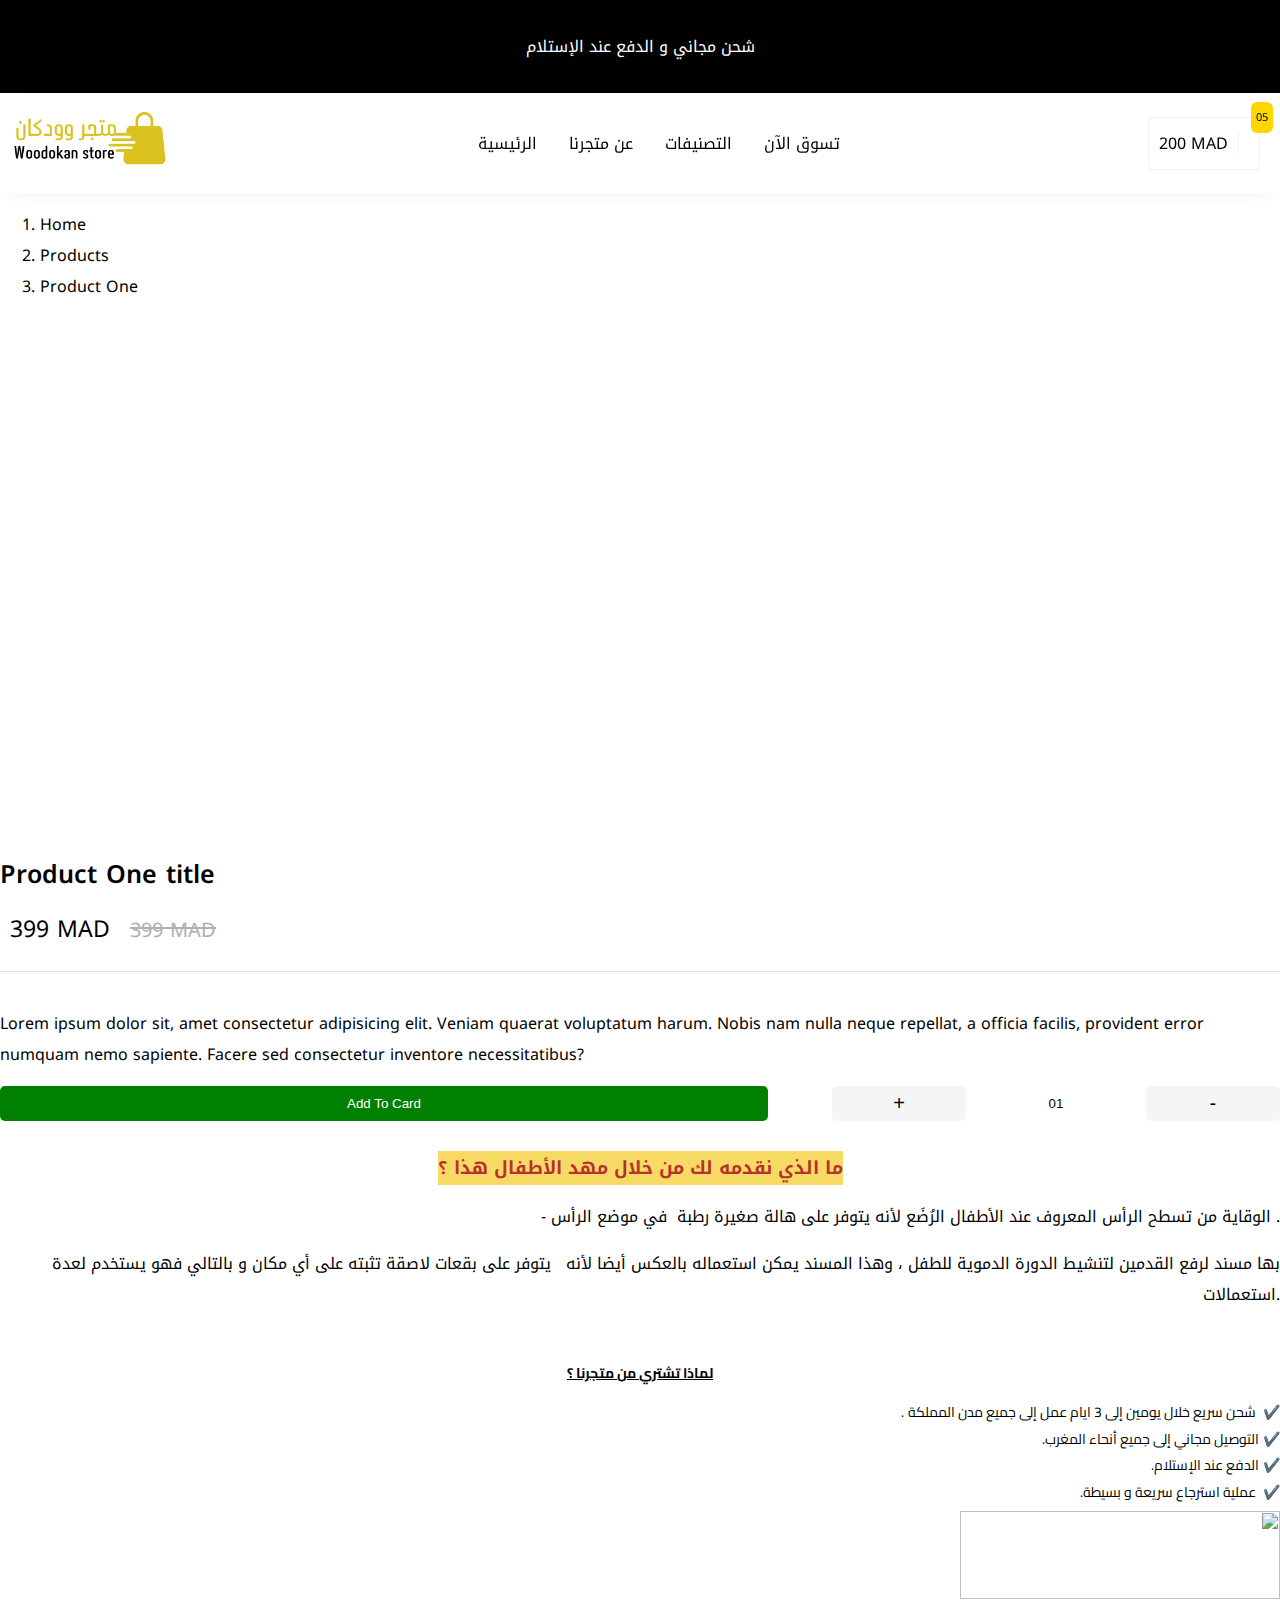
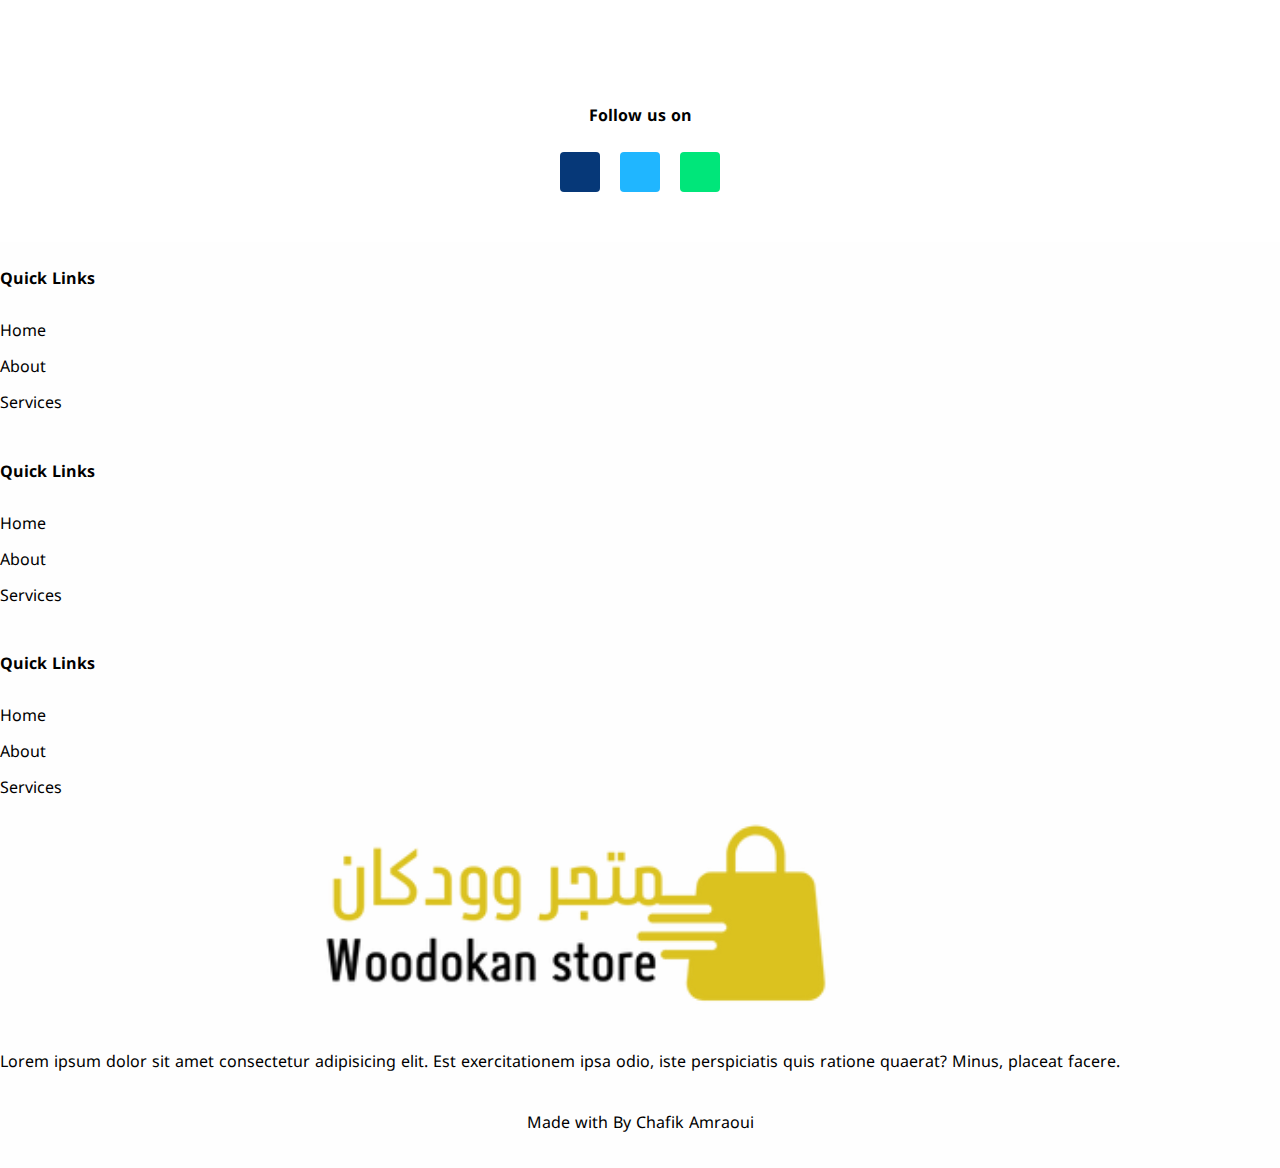
==== commit f9513baa: "description" ====
--- a/componets/headers/header_1/product.html
+++ b/componets/headers/header_1/product.html
@@ -259,41 +259,32 @@
                                 <div class="single-description fr-view">
                                     <p style="text-align: center;"><strong><span style="color: rgb(184, 49, 47); background-color: rgb(247, 218, 100); font-size: 18px;">ما الذي نقدمه لك من خلال مهد الأطفال هذا ؟</span></strong></p>
                                     <p style="text-align: right;">- الوقاية من تسطح الرأس المعروف عند الأطفال الرُضَع لأنه يتوفر على هالة صغيرة رطبة &nbsp;في موضع الرأس .</p>
-                                    <p style="text-align: right;"><img src="https://cdn.ycan.shop/stores/f2fdea33add4fb2cf8ad0458070a8432/others/1SZ4NlhrrKZ8pzEMuZGKv1tztUmPa6ovmpvsc6fp.jpeg" style="width: 376px;" class="fr-fic fr-dib" data-name="stores/f2fdea33add4fb2cf8ad0458070a8432/others/1SZ4NlhrrKZ8pzEMuZGKv1tztUmPa6ovmpvsc6fp.jpeg"></p>
-                                    <p
-                                        style="text-align: right;">- يساعد رفع ساقي الطفل على هضم بطن الطفل، وبالتالي السلامة من قبط &nbsp;بطنه. و الحصول على &nbsp;تنفس آمن لطفلك.</p>
-                                        <p style="text-align: right;">- يحتوي على دعامة للرأس و للرجلين في نفس الوقت ويساعد الطفل على البقاء على ظهره ، وهو ما يمكن لطفلك أن يستريح فيه.<br><img src="https://cdn.ycan.shop/stores/f2fdea33add4fb2cf8ad0458070a8432/others/1jZqReMqDxVCysWvEAJTCbm2acyALzJTrpUvPkDI.jpeg"
-                                                style="width: 402px;" class="fr-fic fr-dib" data-name="stores/f2fdea33add4fb2cf8ad0458070a8432/others/1jZqReMqDxVCysWvEAJTCbm2acyALzJTrpUvPkDI.jpeg"></p>
-                                        <p style="text-align: right;">- بتصميمها المضاد للالتفاف &nbsp;تحافظ على الرضيع في مكان واحد بأمان دون أي خوف من الاختناق و الإطمئنان &nbsp; &nbsp;على طفلك في وضع صحي و آمن.</p>
-                                        <p style="text-align: right;">- وسادة وفراش سرير مصنوعين من خامات ناعمة وعالية الجودة. &nbsp;لطيفة وعملية ومحمولة لسهولة السفر و التنقل.<br><img src="https://cdn.ycan.shop/stores/f2fdea33add4fb2cf8ad0458070a8432/others/YUif8GBpHiCmFDPIMVqvxyhl2CTJ2oHVUExg4hp3.jpeg"
-                                                style="width: 393px;" class="fr-fic fr-dib" data-name="stores/f2fdea33add4fb2cf8ad0458070a8432/others/YUif8GBpHiCmFDPIMVqvxyhl2CTJ2oHVUExg4hp3.jpeg"></p>
-                                        <p style="text-align: right;">بها مسند لرفع القدمين لتنشيط الدورة الدموية للطفل ، وهذا المسند يمكن استعماله بالعكس أيضا لأنه &nbsp; يتوفر على بقعات لاصقة تثبته على أي مكان و بالتالي فهو يستخدم لعدة استعمالات.<br><br></p>
-                                        <p style="text-align: center;"><span style="box-sizing: border-box; font-family: Cairo; font-size: 14px; color: black;"><strong style="box-sizing: border-box; font-weight: 700; font-family: inherit !important;"><u style="box-sizing: border-box; font-family: inherit !important;">لماذا تشتري من متجرنا ؟</u></strong></span></p>
-                                        <p
-                                            dir="RTL" style="box-sizing: border-box; font-family: Calibri, sans-serif; margin: 0in 0in 8pt; word-break: break-word; font-style: normal; font-variant-ligatures: normal; font-variant-caps: normal; font-weight: 400; letter-spacing: normal; orphans: 2; text-align: right; text-indent: 0px; text-transform: none; white-space: normal; widows: 2; word-spacing: 0px; -webkit-text-stroke-width: 0px; background: white; text-decoration-thickness: initial; text-decoration-style: initial; text-decoration-color: initial; color: rgb(0, 0, 0); font-size: 15px; line-height: 16.05px;"><span style="font-size: 14px;"><span dir="LTR" style="box-sizing: border-box; font-family: &quot;Segoe UI Emoji&quot;, sans-serif; color: black;">✔️</span><span style="box-sizing: border-box; font-family: inherit !important;"><span dir="LTR" style="box-sizing: border-box; font-family: Cairo; color: black;">&nbsp;</span>
-                                            <span
-                                                style="box-sizing: border-box; font-family: inherit !important;"><span style="box-sizing: border-box; font-family: Cairo; color: black;">شحن سريع خلال يومين إلى 3 ايام عمل&nbsp;إلى جميع مدن المملكة</span><span dir="LTR" style="box-sizing: border-box; font-family: Cairo; color: black;">.</span></span>
-                                                </span>
-                                                </span>
-                                                </p>
-                                                <p dir="RTL" style="box-sizing: border-box; font-family: Calibri, sans-serif; margin: 0in 0in 8pt; word-break: break-word; font-style: normal; font-variant-ligatures: normal; font-variant-caps: normal; font-weight: 400; letter-spacing: normal; orphans: 2; text-align: right; text-indent: 0px; text-transform: none; white-space: normal; widows: 2; word-spacing: 0px; -webkit-text-stroke-width: 0px; background: white; text-decoration-thickness: initial; text-decoration-style: initial; text-decoration-color: initial; color: rgb(0, 0, 0); font-size: 15px; line-height: 16.05px;"><span style="font-size: 14px;"><span style="box-sizing: border-box; font-family: inherit !important;"><span style="box-sizing: border-box; font-family: inherit !important;"><span dir="LTR" style="box-sizing: border-box; font-family: &quot;Segoe UI Emoji&quot;, sans-serif; color: black;">✔️</span>
-                                                    <span
-                                                        style="box-sizing: border-box; font-family: Cairo; color: black;">التوصيل مجاني إلى جميع أنحاء المغرب</span><span dir="LTR" style="box-sizing: border-box; font-family: Cairo; color: black;">.</span></span>
-                                                        </span>
-                                                        </span>
-                                                </p>
-                                                <p dir="RTL" style="box-sizing: border-box; font-family: Calibri, sans-serif; margin: 0in 0in 8pt; word-break: break-word; font-style: normal; font-variant-ligatures: normal; font-variant-caps: normal; font-weight: 400; letter-spacing: normal; orphans: 2; text-align: right; text-indent: 0px; text-transform: none; white-space: normal; widows: 2; word-spacing: 0px; -webkit-text-stroke-width: 0px; background: white; text-decoration-thickness: initial; text-decoration-style: initial; text-decoration-color: initial; color: rgb(0, 0, 0); font-size: 15px; line-height: 16.05px;"><span style="font-size: 14px;"><span style="box-sizing: border-box; font-family: inherit !important;"><span style="box-sizing: border-box; font-family: inherit !important;"><span dir="LTR" style="box-sizing: border-box; font-family: &quot;Segoe UI Emoji&quot;, sans-serif; color: black;">✔️</span>
-                                                    <span
-                                                        style="box-sizing: border-box; font-family: Cairo; color: black;">الدفع عند الإستلام</span><span dir="LTR" style="box-sizing: border-box; font-family: Cairo; color: black;">.</span></span>
-                                                        </span>
-                                                        </span>
-                                                </p>
-                                                <p dir="RTL" style="box-sizing: border-box; font-family: Calibri, sans-serif; margin: 0in 0in 8pt; word-break: break-word; font-style: normal; font-variant-ligatures: normal; font-variant-caps: normal; font-weight: 400; letter-spacing: normal; orphans: 2; text-align: right; text-indent: 0px; text-transform: none; white-space: normal; widows: 2; word-spacing: 0px; -webkit-text-stroke-width: 0px; background: white; text-decoration-thickness: initial; text-decoration-style: initial; text-decoration-color: initial; color: rgb(0, 0, 0); font-size: 15px; line-height: 16.05px;"><span style="font-size: 14px;"><span style="box-sizing: border-box; font-family: inherit !important;"><span style="box-sizing: border-box; font-family: inherit !important;"><span style="box-sizing: border-box; font-family: &quot;Segoe UI Emoji&quot;, sans-serif; color: black;">✔️</span></span>
-                                                    </span>
-                                                    </span><span style="box-sizing: border-box; font-family: Cairo; font-size: 14px; color: black;">&nbsp;عملية استرجاع سريعة و بسيطة.</span></p>
-                                                <p dir="RTL" style="box-sizing: border-box; font-family: Calibri, sans-serif; margin: 0in 0in 8pt; word-break: break-word; font-style: normal; font-variant-ligatures: normal; font-variant-caps: normal; font-weight: 400; letter-spacing: normal; orphans: 2; text-align: right; text-indent: 0px; text-transform: none; white-space: normal; widows: 2; word-spacing: 0px; -webkit-text-stroke-width: 0px; background: white; text-decoration-thickness: initial; text-decoration-style: initial; text-decoration-color: initial; color: rgb(0, 0, 0); font-size: 15px; line-height: 16.05px;"><img src="https://cdn.ycan.shop/stores/f2fdea33add4fb2cf8ad0458070a8432/others/bH1bLhZXe5rYVWBHv7MdKLjU4nXmldTMdTo7cfEX.png" style="box-sizing: border-box; max-width: 100%; height: 88.6486px; border-style: none; width: 320px; font-family: inherit !important;"
-                                                        data-name="stores/f2fdea33add4fb2cf8ad0458070a8432/others/bH1bLhZXe5rYVWBHv7MdKLjU4nXmldTMdTo7cfEX.png" class="fr-dib"></p>
-                                                <p><br></p>
+
+                                    <p style="text-align: right;">بها مسند لرفع القدمين لتنشيط الدورة الدموية للطفل ، وهذا المسند يمكن استعماله بالعكس أيضا لأنه &nbsp; يتوفر على بقعات لاصقة تثبته على أي مكان و بالتالي فهو يستخدم لعدة استعمالات.<br><br></p>
+                                    <p style="text-align: center;"><span style="box-sizing: border-box; font-family: Cairo; font-size: 14px; color: black;"><strong style="box-sizing: border-box; font-weight: 700; font-family: inherit !important;"><u style="box-sizing: border-box; font-family: inherit !important;">لماذا تشتري من متجرنا ؟</u></strong></span></p>
+                                    <p dir="RTL" style="box-sizing: border-box; font-family: Calibri, sans-serif; margin: 0in 0in 8pt; word-break: break-word; font-style: normal; font-variant-ligatures: normal; font-variant-caps: normal; font-weight: 400; letter-spacing: normal; orphans: 2; text-align: right; text-indent: 0px; text-transform: none; white-space: normal; widows: 2; word-spacing: 0px; -webkit-text-stroke-width: 0px; background: white; text-decoration-thickness: initial; text-decoration-style: initial; text-decoration-color: initial; color: rgb(0, 0, 0); font-size: 15px; line-height: 16.05px;"><span style="font-size: 14px;"><span dir="LTR" style="box-sizing: border-box; font-family: &quot;Segoe UI Emoji&quot;, sans-serif; color: black;">✔️</span><span style="box-sizing: border-box; font-family: inherit !important;"><span dir="LTR" style="box-sizing: border-box; font-family: Cairo; color: black;">&nbsp;</span>
+                                        <span style="box-sizing: border-box; font-family: inherit !important;"><span style="box-sizing: border-box; font-family: Cairo; color: black;">شحن سريع خلال يومين إلى 3 ايام عمل&nbsp;إلى جميع مدن المملكة</span>
+                                        <span dir="LTR" style="box-sizing: border-box; font-family: Cairo; color: black;">.</span>
+                                        </span>
+                                        </span>
+                                        </span>
+                                    </p>
+                                    <p dir="RTL" style="box-sizing: border-box; font-family: Calibri, sans-serif; margin: 0in 0in 8pt; word-break: break-word; font-style: normal; font-variant-ligatures: normal; font-variant-caps: normal; font-weight: 400; letter-spacing: normal; orphans: 2; text-align: right; text-indent: 0px; text-transform: none; white-space: normal; widows: 2; word-spacing: 0px; -webkit-text-stroke-width: 0px; background: white; text-decoration-thickness: initial; text-decoration-style: initial; text-decoration-color: initial; color: rgb(0, 0, 0); font-size: 15px; line-height: 16.05px;"><span style="font-size: 14px;"><span style="box-sizing: border-box; font-family: inherit !important;"><span style="box-sizing: border-box; font-family: inherit !important;"><span dir="LTR" style="box-sizing: border-box; font-family: &quot;Segoe UI Emoji&quot;, sans-serif; color: black;">✔️</span>
+                                        <span style="box-sizing: border-box; font-family: Cairo; color: black;">التوصيل مجاني إلى جميع أنحاء المغرب</span><span dir="LTR" style="box-sizing: border-box; font-family: Cairo; color: black;">.</span></span>
+                                        </span>
+                                        </span>
+                                    </p>
+                                    <p dir="RTL" style="box-sizing: border-box; font-family: Calibri, sans-serif; margin: 0in 0in 8pt; word-break: break-word; font-style: normal; font-variant-ligatures: normal; font-variant-caps: normal; font-weight: 400; letter-spacing: normal; orphans: 2; text-align: right; text-indent: 0px; text-transform: none; white-space: normal; widows: 2; word-spacing: 0px; -webkit-text-stroke-width: 0px; background: white; text-decoration-thickness: initial; text-decoration-style: initial; text-decoration-color: initial; color: rgb(0, 0, 0); font-size: 15px; line-height: 16.05px;"><span style="font-size: 14px;"><span style="box-sizing: border-box; font-family: inherit !important;"><span style="box-sizing: border-box; font-family: inherit !important;"><span dir="LTR" style="box-sizing: border-box; font-family: &quot;Segoe UI Emoji&quot;, sans-serif; color: black;">✔️</span>
+                                        <span style="box-sizing: border-box; font-family: Cairo; color: black;">الدفع عند الإستلام</span><span dir="LTR" style="box-sizing: border-box; font-family: Cairo; color: black;">.</span></span>
+                                        </span>
+                                        </span>
+                                    </p>
+                                    <p dir="RTL" style="box-sizing: border-box; font-family: Calibri, sans-serif; margin: 0in 0in 8pt; word-break: break-word; font-style: normal; font-variant-ligatures: normal; font-variant-caps: normal; font-weight: 400; letter-spacing: normal; orphans: 2; text-align: right; text-indent: 0px; text-transform: none; white-space: normal; widows: 2; word-spacing: 0px; -webkit-text-stroke-width: 0px; background: white; text-decoration-thickness: initial; text-decoration-style: initial; text-decoration-color: initial; color: rgb(0, 0, 0); font-size: 15px; line-height: 16.05px;"><span style="font-size: 14px;"><span style="box-sizing: border-box; font-family: inherit !important;"><span style="box-sizing: border-box; font-family: inherit !important;"><span style="box-sizing: border-box; font-family: &quot;Segoe UI Emoji&quot;, sans-serif; color: black;">✔️</span></span>
+                                        </span>
+                                        </span><span style="box-sizing: border-box; font-family: Cairo; font-size: 14px; color: black;">&nbsp;عملية استرجاع سريعة و بسيطة.</span></p>
+                                    <p dir="RTL" style="box-sizing: border-box; font-family: Calibri, sans-serif; margin: 0in 0in 8pt; word-break: break-word; font-style: normal; font-variant-ligatures: normal; font-variant-caps: normal; font-weight: 400; letter-spacing: normal; orphans: 2; text-align: right; text-indent: 0px; text-transform: none; white-space: normal; widows: 2; word-spacing: 0px; -webkit-text-stroke-width: 0px; background: white; text-decoration-thickness: initial; text-decoration-style: initial; text-decoration-color: initial; color: rgb(0, 0, 0); font-size: 15px; line-height: 16.05px;"><img src="https://cdn.ycan.shop/stores/f2fdea33add4fb2cf8ad0458070a8432/others/bH1bLhZXe5rYVWBHv7MdKLjU4nXmldTMdTo7cfEX.png" style="box-sizing: border-box; max-width: 100%; height: 88.6486px; border-style: none; width: 320px; font-family: inherit !important;"
+                                            data-name="stores/f2fdea33add4fb2cf8ad0458070a8432/others/bH1bLhZXe5rYVWBHv7MdKLjU4nXmldTMdTo7cfEX.png" class="fr-dib"></p>
+                                    <p><br></p>
                                 </div>
                                 <!---->
                             </div>
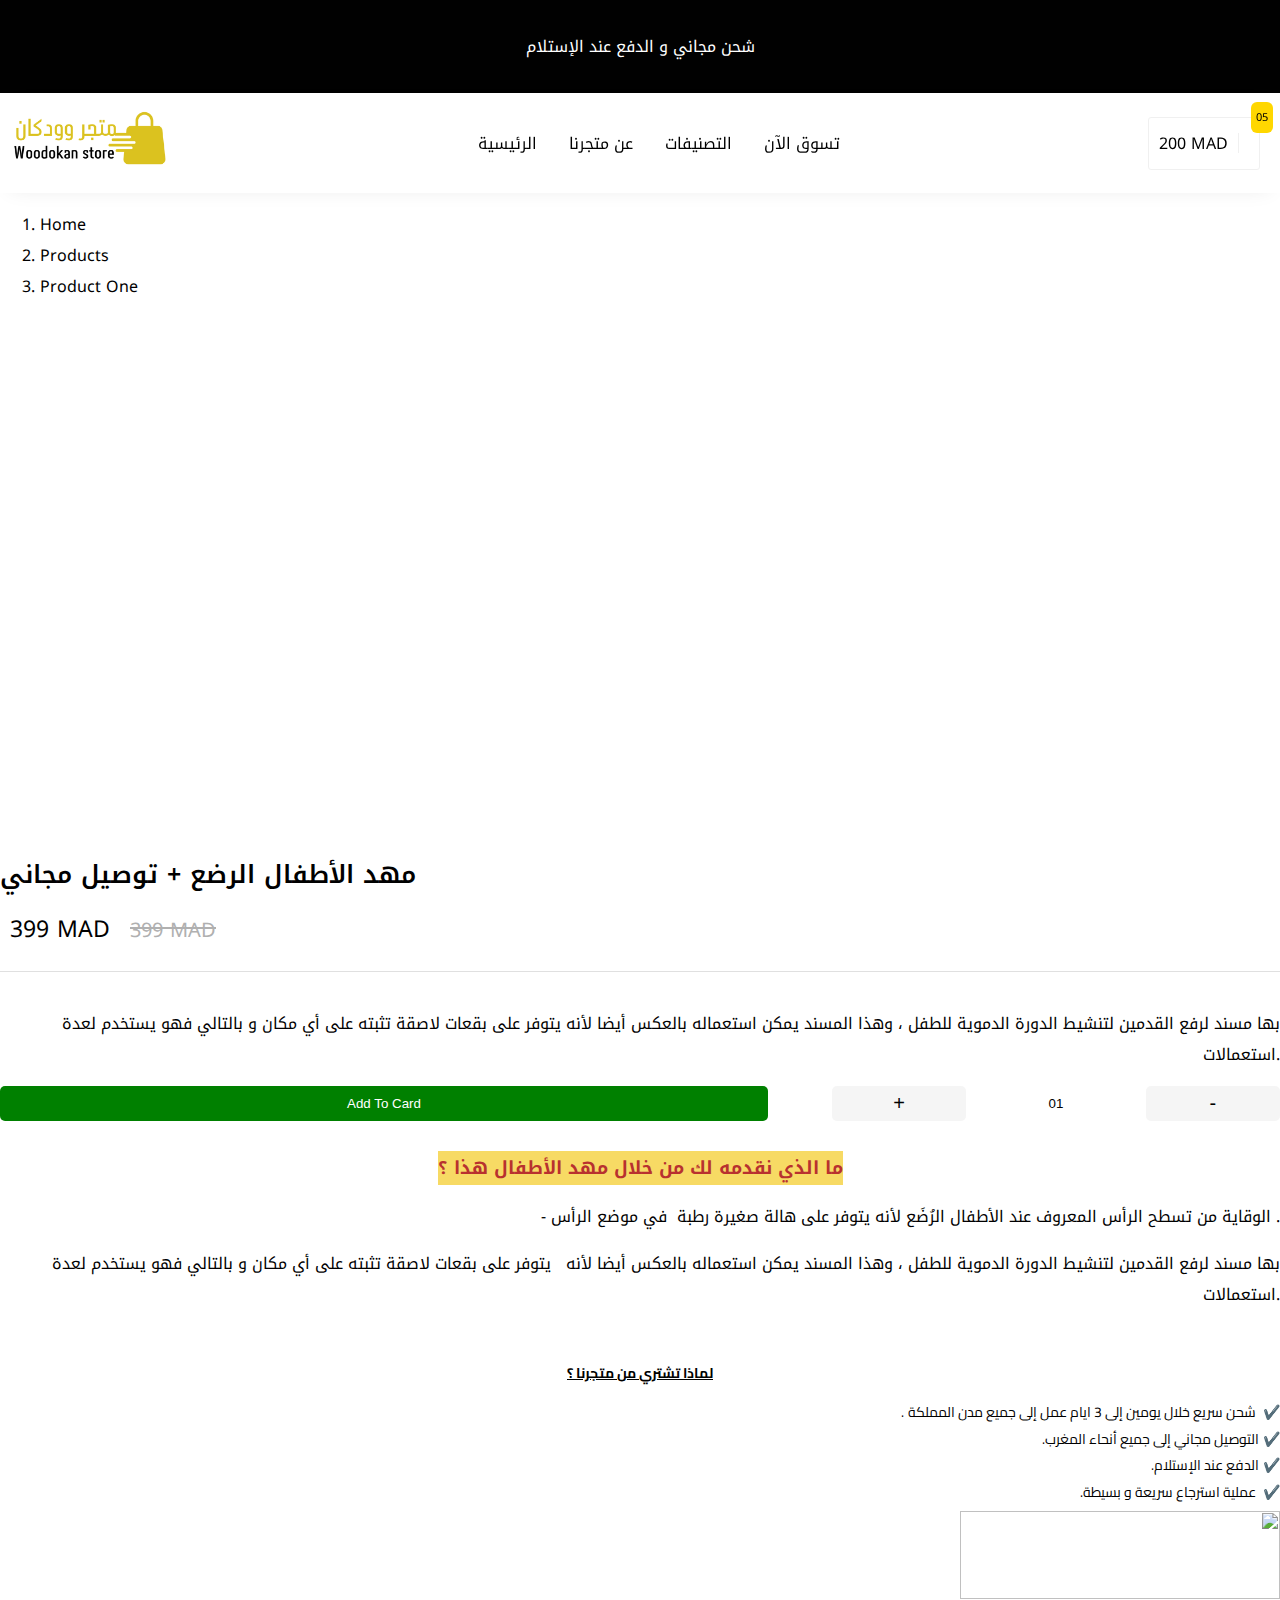
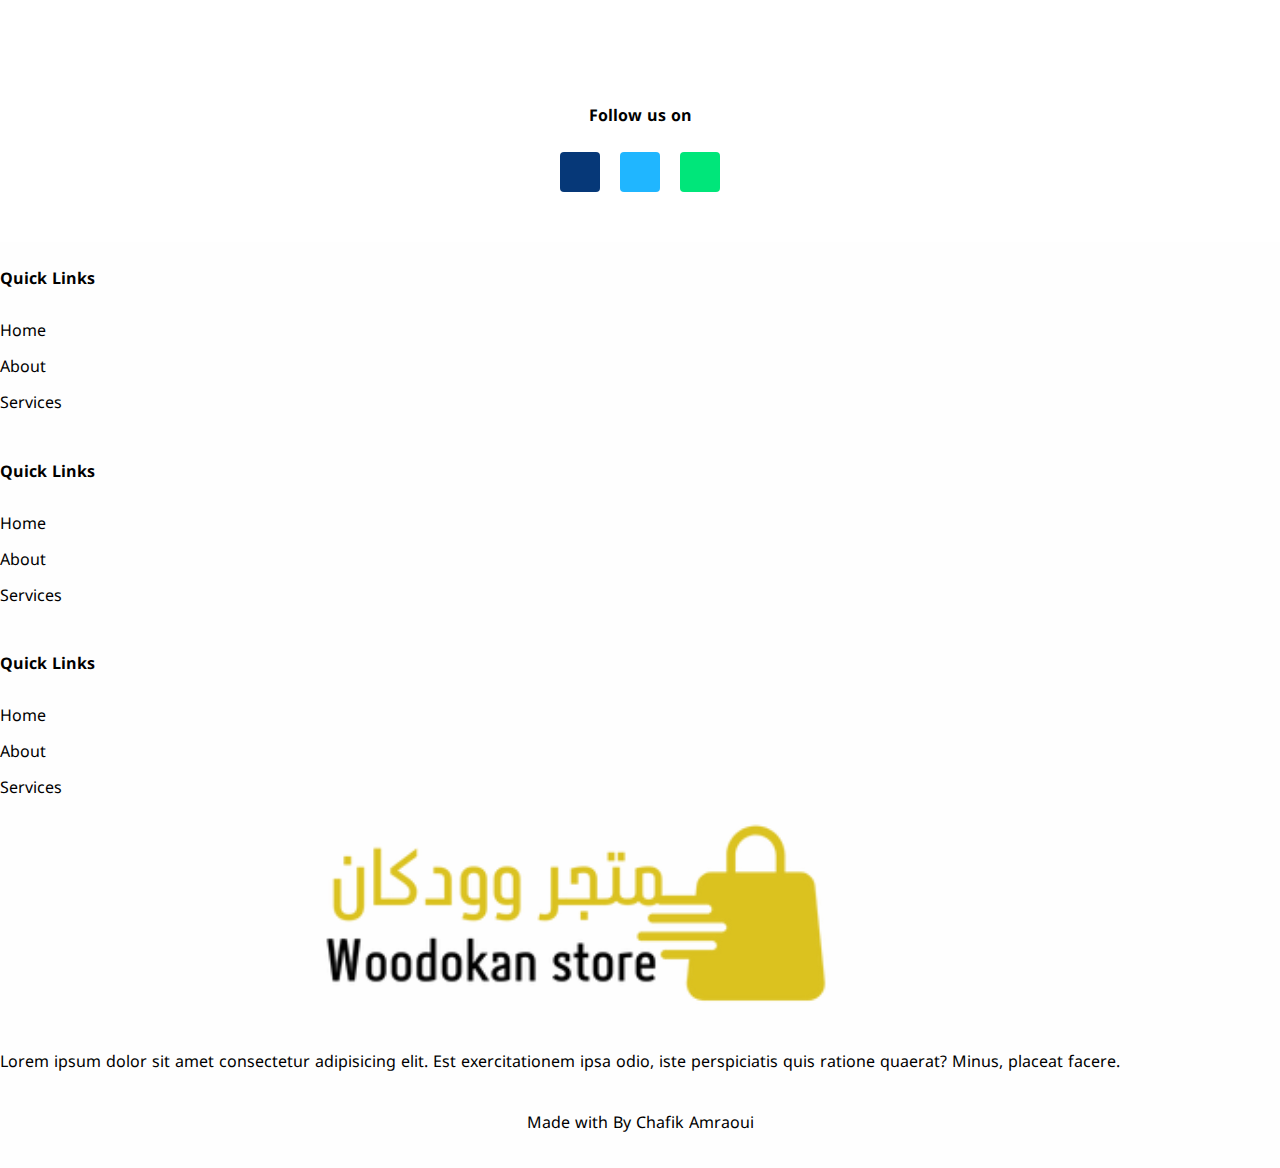
==== commit c399dc66: "excerpt" ====
--- a/componets/headers/header_1/product.html
+++ b/componets/headers/header_1/product.html
@@ -222,7 +222,7 @@
                 <div class="col-md-7">
                     <div class="single-prodcut-details">
                         <div class="single-product-title">
-                            <h1>Product One title</h1>
+                            <h1>مهد الأطفال الرضع + توصيل مجاني</h1>
                         </div>
                         <div class="single-product-price">
                             <div class="price">
@@ -236,7 +236,7 @@
                             </div>
                         </div>
                         <div class="single-product-excerpt">
-                            <p>Lorem ipsum dolor sit, amet consectetur adipisicing elit. Veniam quaerat voluptatum harum. Nobis nam nulla neque repellat, a officia facilis, provident error numquam nemo sapiente. Facere sed consectetur inventore necessitatibus?</p>
+                            <p>بها مسند لرفع القدمين لتنشيط الدورة الدموية للطفل ، وهذا المسند يمكن استعماله بالعكس أيضا لأنه يتوفر على بقعات لاصقة تثبته على أي مكان و بالتالي فهو يستخدم لعدة استعمالات.</p>
                         </div>
                         <div class="single-add-to-card">
                             <div class="add-to-card-button">
--- a/componets/headers/header_1/assets/css/main.css
+++ b/componets/headers/header_1/assets/css/main.css
@@ -1129,6 +1129,7 @@
   border-top: 1px solid #0000001f;
   padding-top: 20px;
   margin-top: 20px;
+  text-align: right;
 }
 
 .single-prodcut-details .single-add-to-card .add-to-card-button {
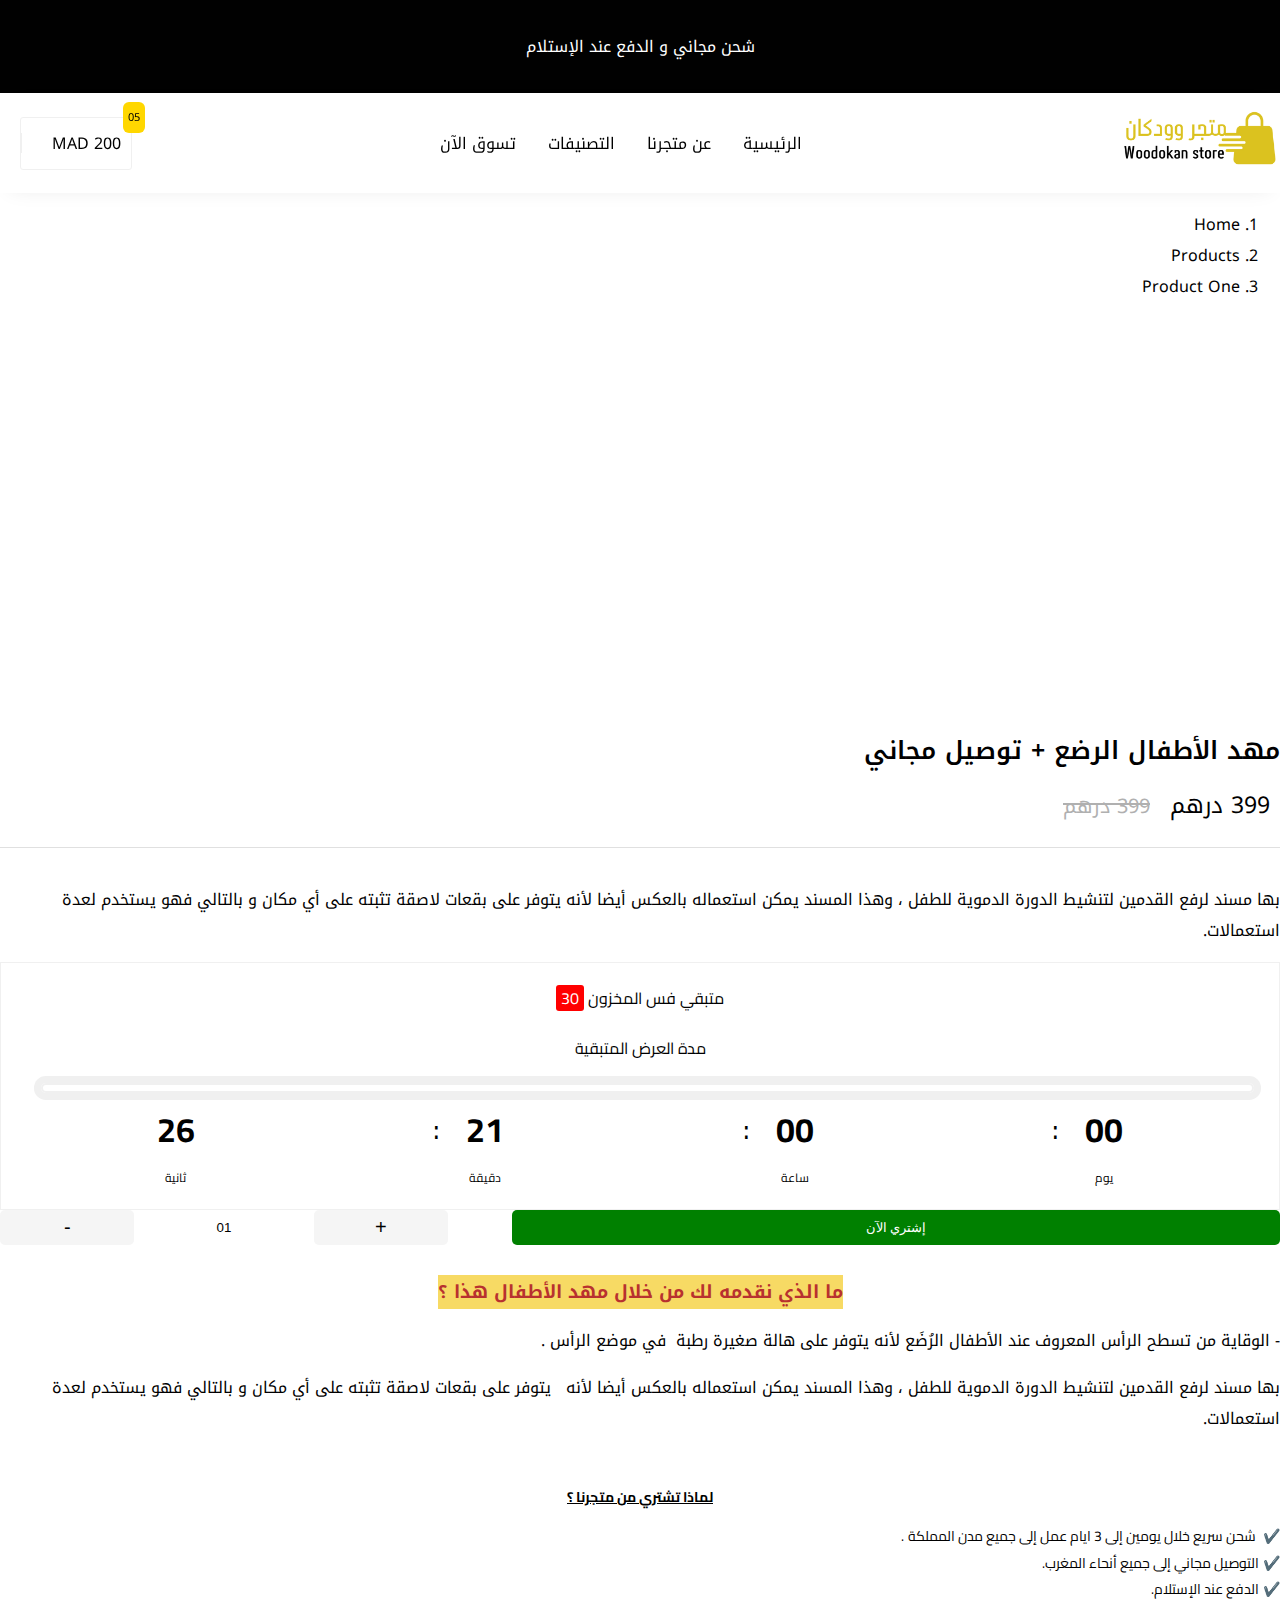
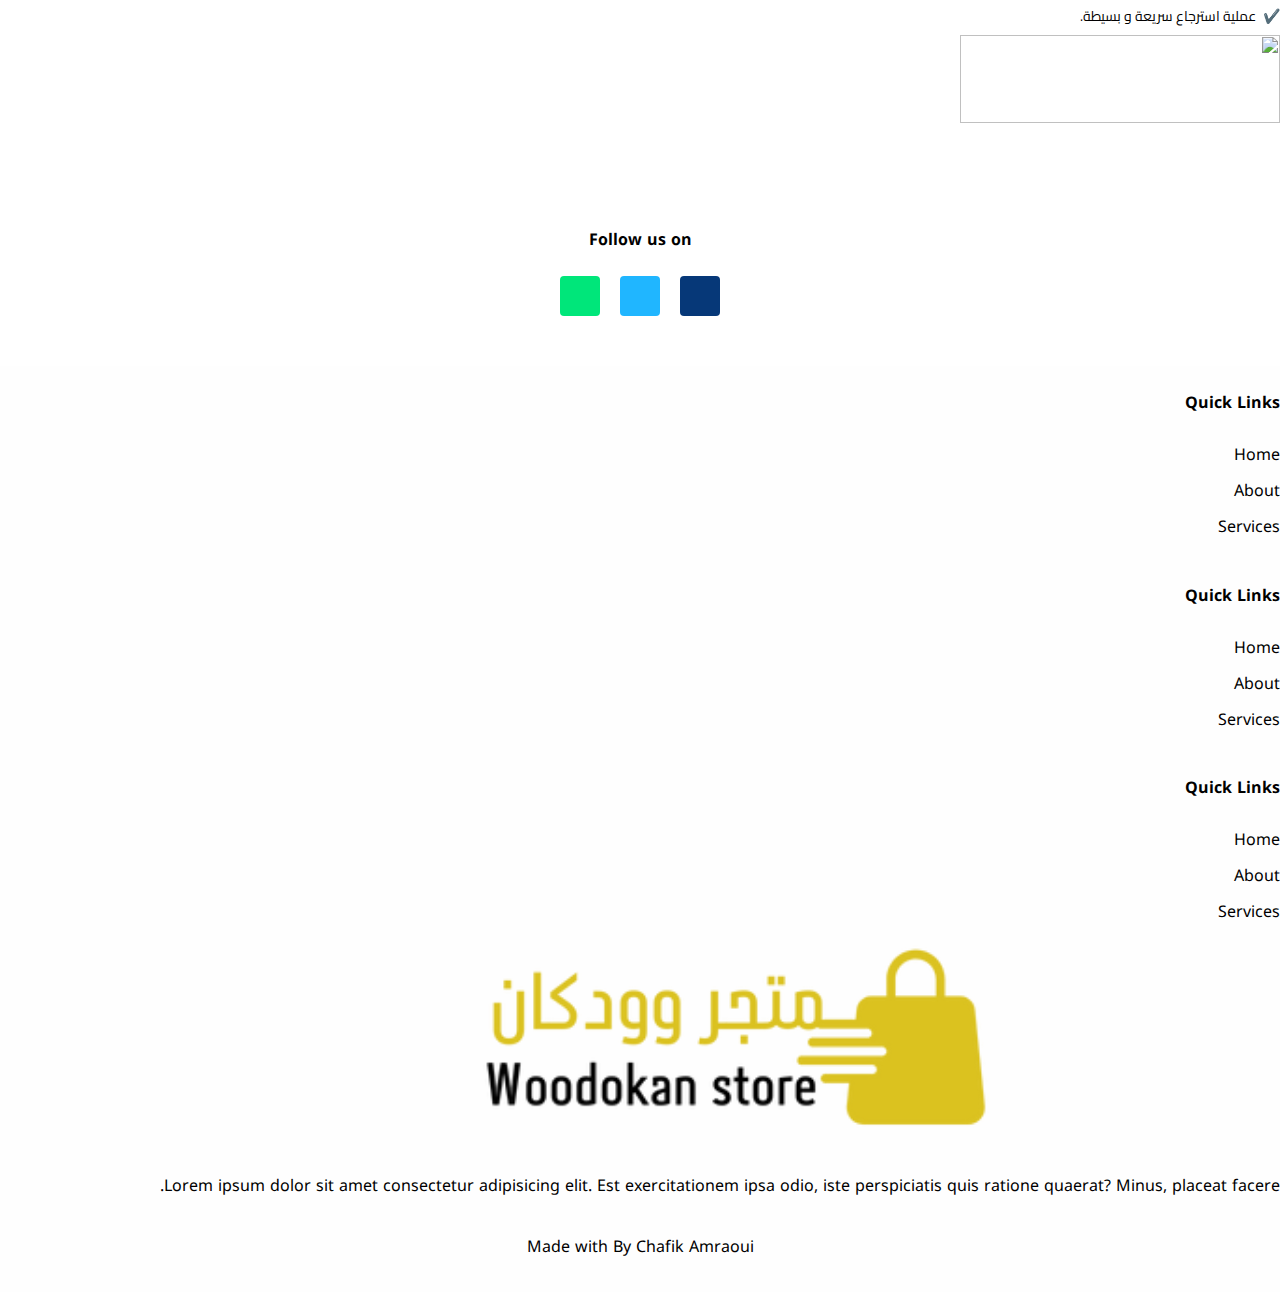
==== commit 6d6fd17b: "rtl" ====
--- a/componets/headers/header_1/product.html
+++ b/componets/headers/header_1/product.html
@@ -1,5 +1,5 @@
 <!DOCTYPE html>
-<html lang="en">
+<html dir="rtl">
 
 <head>
     <meta charset="UTF-8">
@@ -124,7 +124,7 @@
 
 
     <style>
-        .gallery-image-wrapper {
+            .gallery-image-wrapper {
             width: 100%;
             display: inline-block;
             overflow: hidden;
@@ -140,7 +140,8 @@
         }
         
         .thumbnail-image-wrapper img {
-            /* position: absolute; */
+            position: absolute;
+            */
             /* top: 50%;
             text-indent: -9999px;
             transition: transform .25s ease;
@@ -148,7 +149,7 @@
             transform: translate(50%, -50%) scale(1);
             display: block;
            
-            /* height: auto; */
+            /* height: auto;
             max-width: 100%;
         }
         
@@ -227,10 +228,10 @@
                         <div class="single-product-price">
                             <div class="price">
                                 <div class="new-price">
-                                    <span>399 MAD</span>
+                                    <span>399 درهم</span>
                                 </div>
                                 <div class="old-price">
-                                    <del>399 MAD</del>
+                                    <del>399 درهم</del>
                                 </div>
 
                             </div>
@@ -238,10 +239,30 @@
                         <div class="single-product-excerpt">
                             <p>بها مسند لرفع القدمين لتنشيط الدورة الدموية للطفل ، وهذا المسند يمكن استعماله بالعكس أيضا لأنه يتوفر على بقعات لاصقة تثبته على أي مكان و بالتالي فهو يستخدم لعدة استعمالات.</p>
                         </div>
+                        <div class="single-count-down">
+                            <div class="harry-up-sec">
+                                <div class=" countdown-section">
+                                    <div class="text-harry">متبقي فس المخزون <span>30</span></div>
+                                    <div class="text-harry">مدة العرض المتبقية</div>
+                                    <div class="harry-progress" style="overflow: hidden;">
+                                        <div class="progress ">
+                                            <div class="progress-bar progress-bar-striped progress-bar-animated" role="progressbar" aria-label="Animated striped example" aria-valuenow="75" aria-valuemin="0" aria-valuemax="100" style="width: 75%"></div>
+                                        </div>
+                                    </div>
+                                    <div class="harry-countdown">
+                                        <div class="duration"><span class="value">00</span> <span class="label">يوم</span></div>
+                                        <div class="duration"><span class="value">00</span> <span class="label"> ساعة</span></div>
+                                        <div class="duration"><span class="value">21</span> <span class="label">دقيقة</span></div>
+                                        <div class="duration"><span class="value">26</span> <span class="label">ثانية</span></div>
+                                    </div>
+                                </div>
+                            </div>
+                        </div>
+
                         <div class="single-add-to-card">
                             <div class="add-to-card-button">
                                 <div class="button-wrapper">
-                                    <button>Add To Card</button>
+                                    <button>إشتري الآن</button>
                                 </div>
                                 <div class="quantity">
                                     <div class="quantity-input">
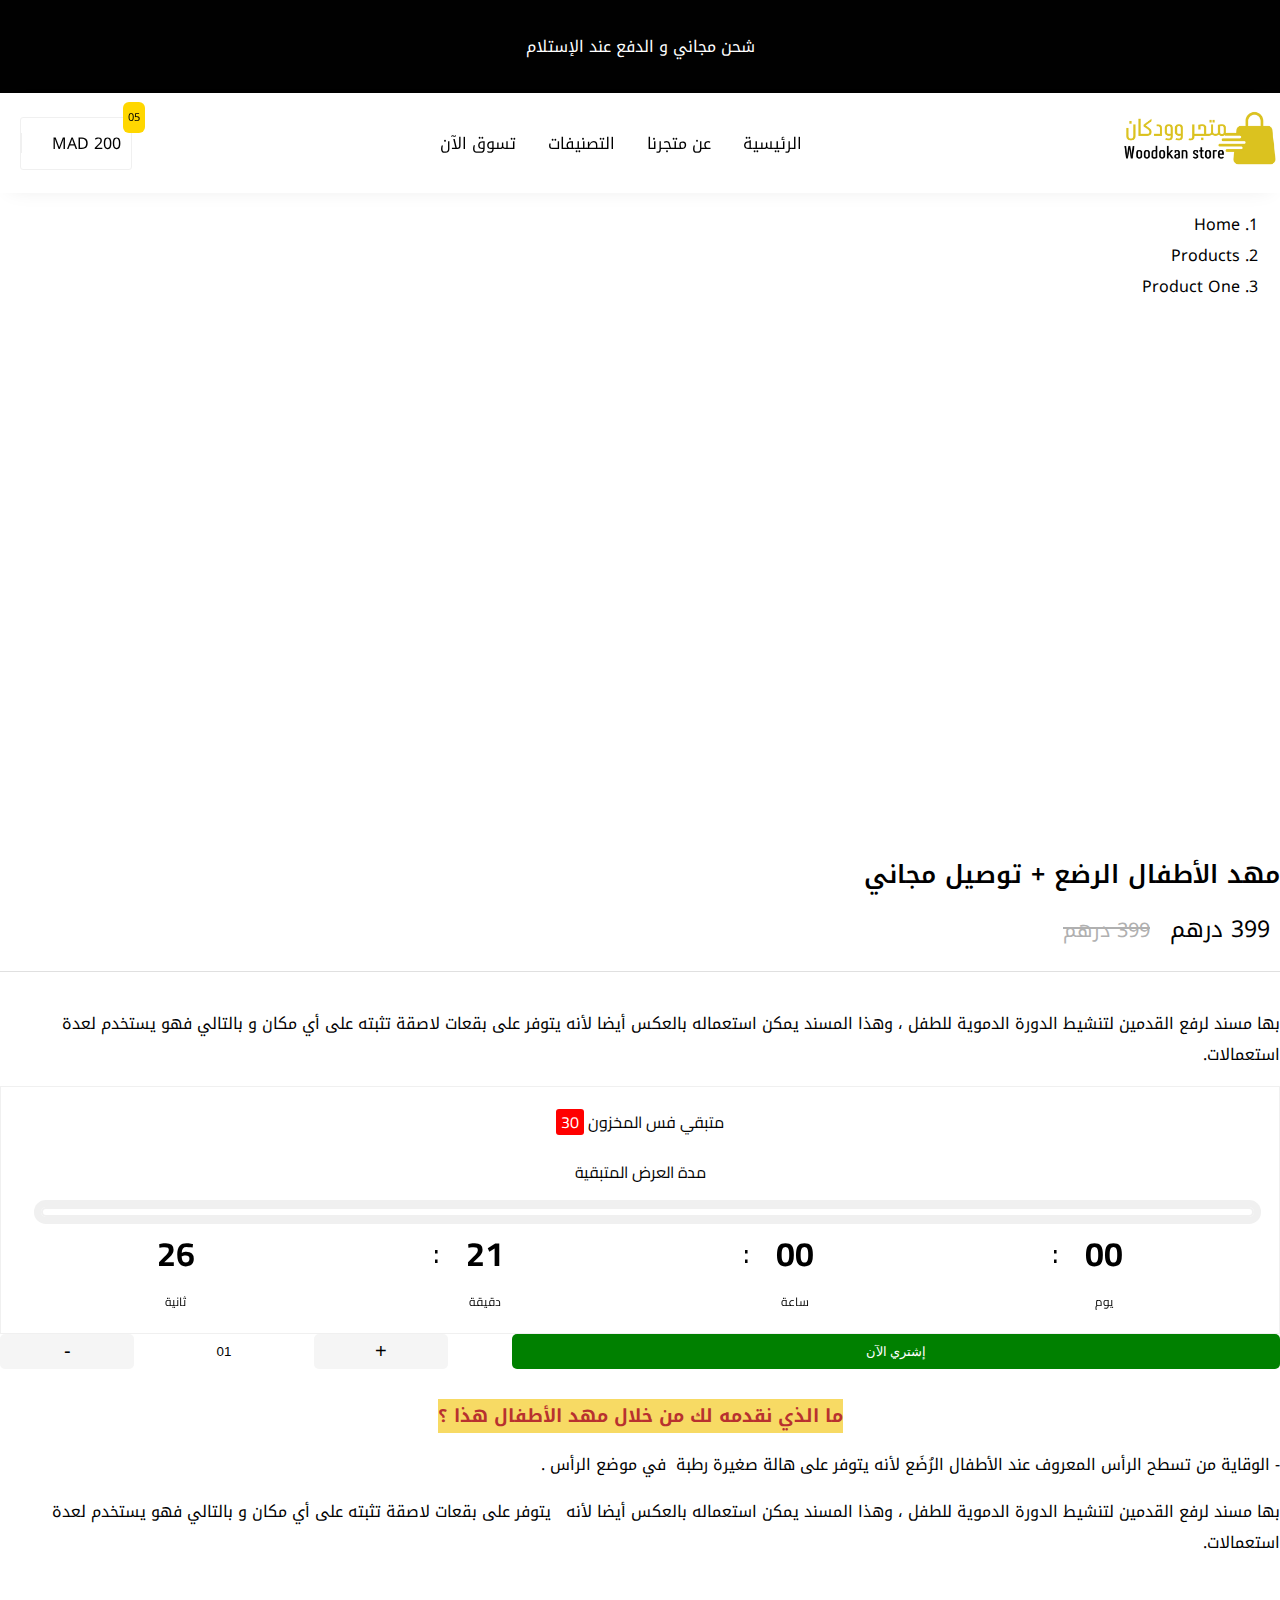
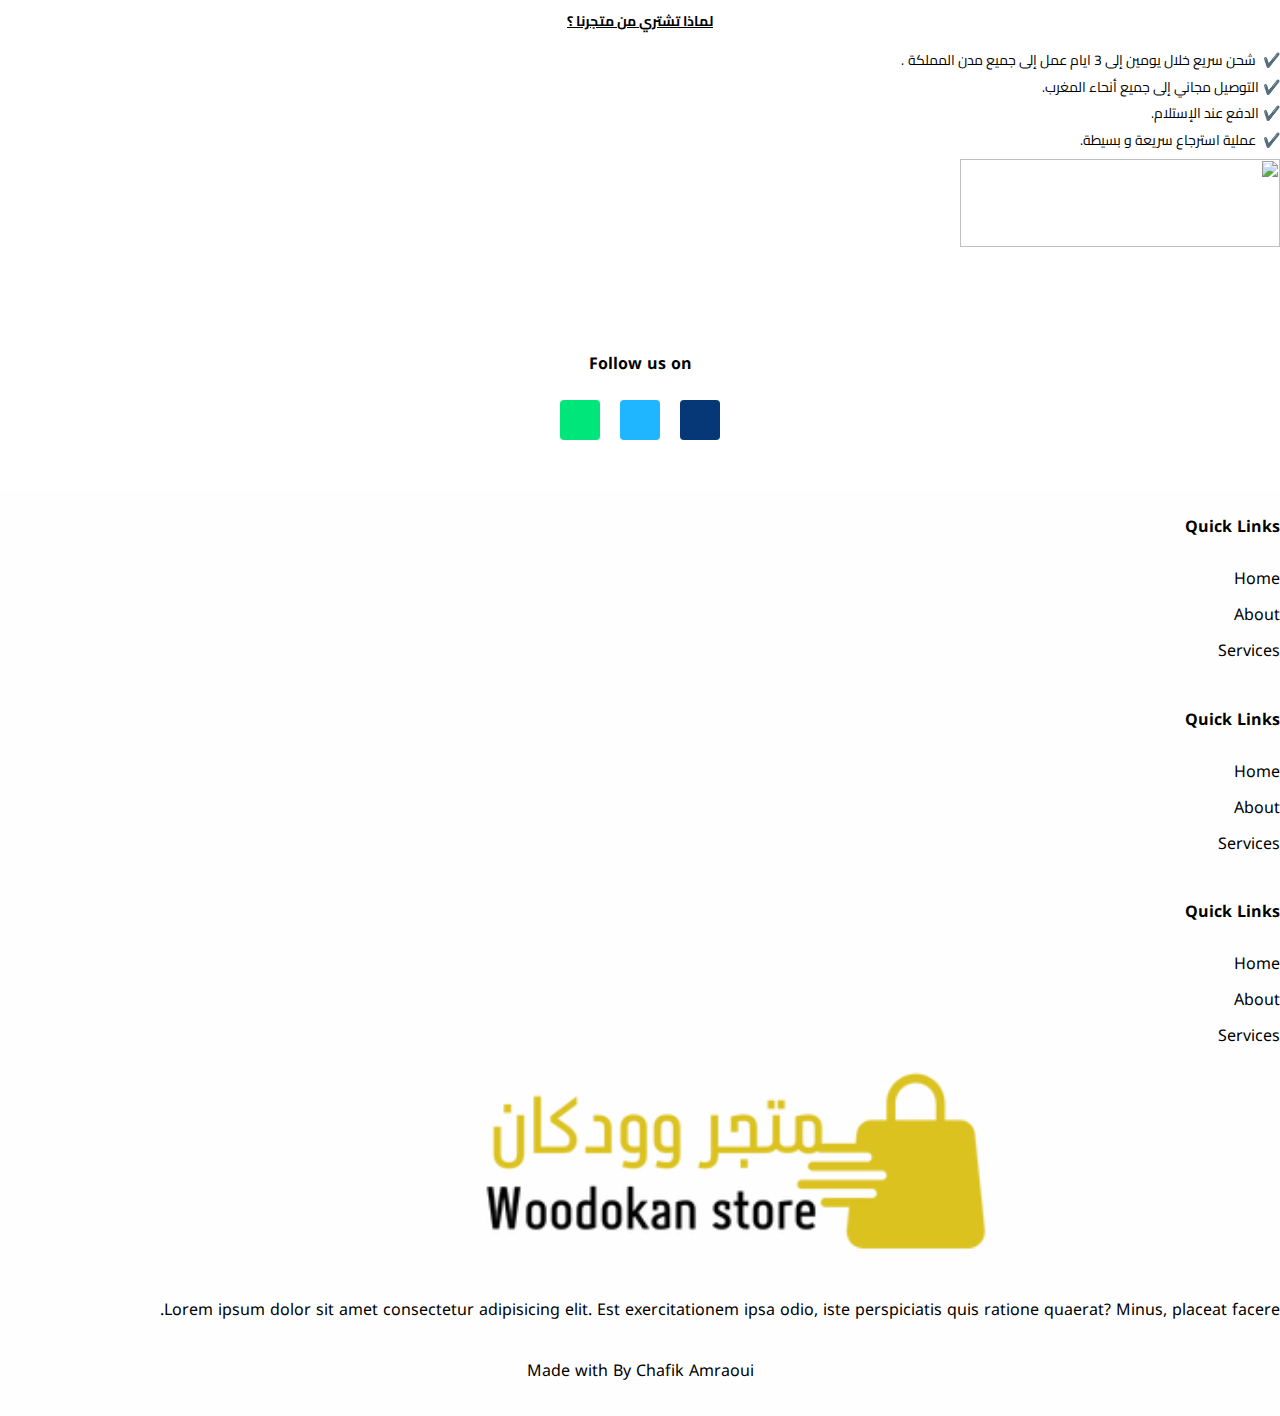
==== commit 7ad22f1e: "fix carousel" ====
--- a/componets/headers/header_1/product.html
+++ b/componets/headers/header_1/product.html
@@ -124,7 +124,7 @@
 
 
     <style>
-            .gallery-image-wrapper {
+        .gallery-image-wrapper {
             width: 100%;
             display: inline-block;
             overflow: hidden;
@@ -140,22 +140,7 @@
         }
         
         .thumbnail-image-wrapper img {
-            position: absolute;
-            */
-            /* top: 50%;
-            text-indent: -9999px;
-            transition: transform .25s ease;
-            right: 50%;
-            transform: translate(50%, -50%) scale(1);
-            display: block;
-           
-            /* height: auto;
             max-width: 100%;
-        }
-        
-        .thumbnail-image-wrapper {
-            width: 100%;
-            height: fit-content;
         }
         
         .slick-slide[area-hidden=false] {}
@@ -179,35 +164,36 @@
                 <div class="col-md-5">
                     <div class="product-preview mb-3">
                         <div class="product-thumbnail">
-                            <div class="thumbnail-carousel">
+                            <div class="thumbnail-carousel" dir="ltr">
                                 <div class="thumbnail-image-wrapper">
-                                    <img src="https://cdn.youcan.shop/stores/aefa73bfc01e5302d5ce76e7fc3d613c/products/Op9gYUM9l8TTbfpd5USS8kchtchesudKpGB9t5en_lg.jpeg" alt="">
+                                    <img src="https://cdn.youcan.shop/stores/c21f969b5f03d33d43e04f8f136e7682/products/70sdy2kUDk8QZ9lUCVJEaQfIT3yrG9F6vdP9xiqe.png" alt="">
 
                                 </div>
                                 <div class="thumbnail-image-wrapper">
-                                    <img src="https://cdn.youcan.shop/stores/aefa73bfc01e5302d5ce76e7fc3d613c/products/57dHdMy3aTGkp8lgx5kfqkaWKs6H6pB4UcKCAnhd_lg.jpeg" alt="">
+                                    <img src="https://cdn.youcan.shop/stores/c21f969b5f03d33d43e04f8f136e7682/products/70sdy2kUDk8QZ9lUCVJEaQfIT3yrG9F6vdP9xiqe.png" alt="">
 
                                 </div>
                                 <div class="thumbnail-image-wrapper">
-                                    <img src="https://cdn.youcan.shop/stores/aefa73bfc01e5302d5ce76e7fc3d613c/products/kufxu7r98Ki1xEDetoqQWgjd2rQDl63FGOP7aRzh_lg.jpeg" alt="">
+                                    <img src="https://cdn.youcan.shop/stores/c21f969b5f03d33d43e04f8f136e7682/products/70sdy2kUDk8QZ9lUCVJEaQfIT3yrG9F6vdP9xiqe.png" alt="">
 
                                 </div>
                                 <div class="thumbnail-image-wrapper">
                                     <img src="https://cdn.youcan.shop/stores/c21f969b5f03d33d43e04f8f136e7682/products/70sdy2kUDk8QZ9lUCVJEaQfIT3yrG9F6vdP9xiqe.png" alt="">
 
                                 </div>
-                            </div>
-                            <div class="gallery-carousel">
+
+                            </div>
+                            <div class="gallery-carousel" dir="ltr">
                                 <div class="gallery-image-wrapper">
-                                    <img src="https://cdn.youcan.shop/stores/aefa73bfc01e5302d5ce76e7fc3d613c/products/Op9gYUM9l8TTbfpd5USS8kchtchesudKpGB9t5en_lg.jpeg" alt="">
+                                    <img src="https://cdn.youcan.shop/stores/c21f969b5f03d33d43e04f8f136e7682/products/70sdy2kUDk8QZ9lUCVJEaQfIT3yrG9F6vdP9xiqe.png" alt="">
 
                                 </div>
                                 <div class="gallery-image-wrapper">
-                                    <img src="https://cdn.youcan.shop/stores/aefa73bfc01e5302d5ce76e7fc3d613c/products/57dHdMy3aTGkp8lgx5kfqkaWKs6H6pB4UcKCAnhd_lg.jpeg" alt="">
+                                    <img src="https://cdn.youcan.shop/stores/c21f969b5f03d33d43e04f8f136e7682/products/70sdy2kUDk8QZ9lUCVJEaQfIT3yrG9F6vdP9xiqe.png" alt="">
 
                                 </div>
                                 <div class="gallery-image-wrapper">
-                                    <img src="https://cdn.youcan.shop/stores/aefa73bfc01e5302d5ce76e7fc3d613c/products/kufxu7r98Ki1xEDetoqQWgjd2rQDl63FGOP7aRzh_lg.jpeg" alt="">
+                                    <img src="https://cdn.youcan.shop/stores/c21f969b5f03d33d43e04f8f136e7682/products/70sdy2kUDk8QZ9lUCVJEaQfIT3yrG9F6vdP9xiqe.png" alt="">
 
                                 </div>
                                 <div class="gallery-image-wrapper">
